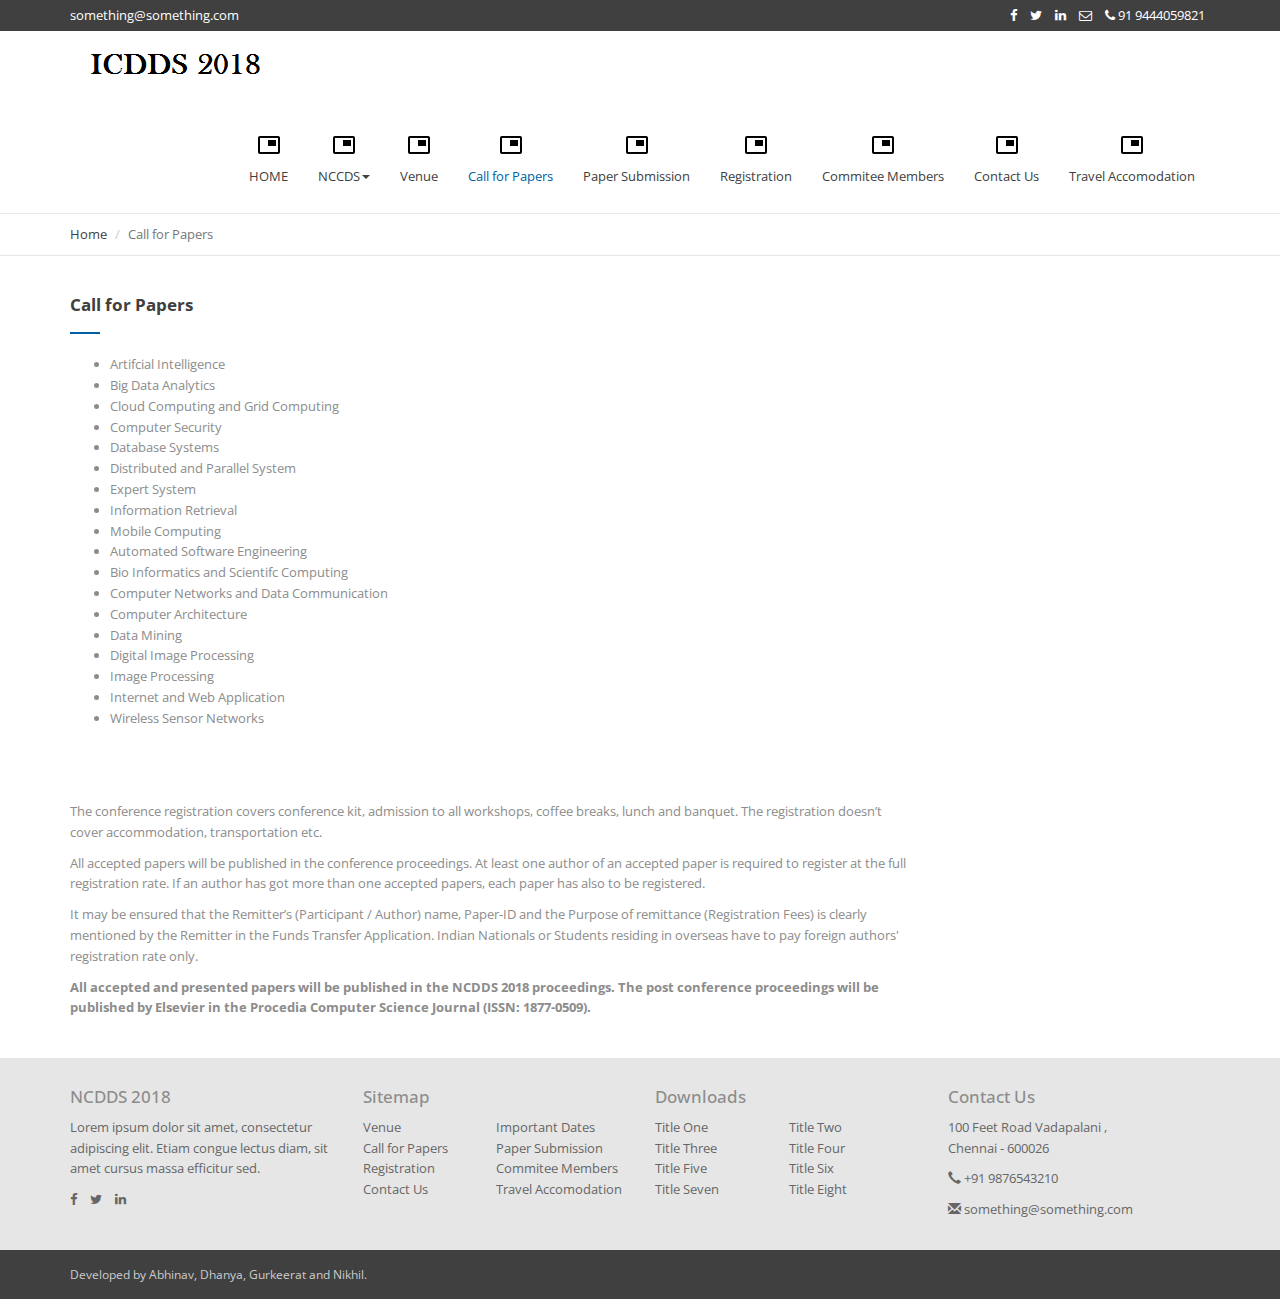
==== cfp.html @ 55e771af "Basic Website" ====
<!DOCTYPE html>
<html lang="en">
<head>
    <meta charset="utf-8">
    <meta http-equiv="X-UA-Compatible" content="IE=edge">
    <meta name="viewport" content="width=device-width, initial-scale=1">
    <title>NCCDS Conference 2018</title>
    <link href="https://fonts.googleapis.com/css?family=Open+Sans:400,600&amp;subset=latin-ext" rel="stylesheet">
    <link href="css/bootstrap.min.css" rel="stylesheet">
    <link href="css/font-awesome.min.css" rel="stylesheet">
    <link href="style.css" rel="stylesheet">

    <!--[if lt IE 9]>
        <script src="https://oss.maxcdn.com/html5shiv/3.7.3/html5shiv.min.js"></script>
        <script src="https://oss.maxcdn.com/respond/1.4.2/respond.min.js"></script>
    <![endif]-->
</head>
<body>
    <header class="site-header">
        <div class="top">
            <div class="container">
                <div class="row">
                    <div class="col-sm-6">
                        <p>something@something.com</p>
                    </div>
                    <div class="col-sm-6">
                        <ul class="list-inline pull-right">
                            <li><a href="#"><i class="fa fa-facebook"></i></a></li>
                            <li><a href="#"><i class="fa fa-twitter"></i></a></li>
                            <li><a href="#"><i class="fa fa-linkedin"></i></a></li>
                            <li><a href="#"><i class="fa fa-envelope-o"></i></a></li>
                            <li><a href="tel:91 9444059821"><i class="fa fa-phone"></i> 91 9444059821</a></li>
                        </ul>
                    </div>
                </div>
            </div>
        </div>
        <nav class="navbar navbar-default">
			<div class="container">
				<button type="button" class="navbar-toggle collapsed" data-toggle="collapse" data-target="#bs-navbar-collapse">
					<span class="sr-only">Toggle Navigation</span>
					<i class="fa fa-bars"></i>
				</button>
				<a href="index.html" class="navbar-brand">
					<img src="img/logo.png" alt="Post">
				</a>
                <div style="text-align: center;" class="collapse navbar-collapse" id="bs-navbar-collapse">
                    <ul class="nav navbar-nav main-navbar-nav">
                        <li><a href="index.html" title=""><img src="img/nav.png"><br><br>HOME</a></li>
                        <li class="dropdown">
                            <a href="#" title="" class="dropdown-toggle" data-toggle="dropdown" role="button" aria-haspopup="true" aria-expanded="false">
                                <img src="img/nav.png"><br><br>NCCDS<span class="caret"></span></a>
                            <ul class="dropdown-menu">
                                <li><a href="inviteds.html" title="">Invited Speakers</a></li>
                                <li><a href="tracks.html" title="">Tracks</a></li>
                            </ul>
                        </li>
                        <li><a href="venue.html" title=""><img src="img/nav.png"><br><br>Venue</a></li>
                        <li class="active"><a href="cfp.html" title=""><img src="img/nav.png"><br><br>Call for Papers</a></li>
                        <li><a href="papersubmission.html" title=""><img src="img/nav.png"><br><br>Paper Submission</a></li>
                        <li><a href="regis.html" title=""><img src="img/nav.png"><br><br>Registration</a></li>
                        <li><a href="com_mem.html" title=""><img src="img/nav.png"><br><br>Commitee Members</a></li>
                        <li><a href="contactus.html" title=""><img src="img/nav.png"><br><br>Contact Us</a></li>
                        <li><a href="hoteltravel.html" title=""><img src="img/nav.png"><br><br>Travel Accomodation</a></li>
                    </ul>
                </div><!-- /.navbar-collapse -->
				<!-- END MAIN NAVIGATION -->
			</div>
		</nav>
    </header>
    <div class="bread_area">
        <div class="container">
            <div class="row">
                <div class="col-sm-12">
                    <ol class="breadcrumb">
                        <li><a href="index.html">Home</a></li>
                        <li class="active">Call for Papers</li>
                    </ol>
                </div>
            </div>
        </div>
    </div>
    <main class="site-main page-main">
        <div class="container">
            <div class="row">
                <section class="page col-sm-9">
                    <h2 class="page-title">Call for Papers</h2>
                    <div class="entry">
                        <ul>
                            <li>Artifcial Intelligence
                            <li>Big Data Analytics</li>
                            <li>Cloud Computing and Grid Computing</li>
                            <li>Computer Security</li>
                            <li>Database Systems</li>
                            <li>Distributed and Parallel System</li>
                            <li>Expert System</li>
                            <li>Information Retrieval</li>
                            <li>Mobile Computing</li>
                            <li>Automated Software Engineering</li>
                            <li>Bio Informatics and Scientifc Computing</li>
                            <li>Computer Networks and Data Communication</li>
                            <li>Computer Architecture</li>
                            <li>Data Mining</li>
                            <li>Digital Image Processing</li>
                            <li>Image Processing</li>
                            <li>Internet and Web Application</li>
                            <li>Wireless Sensor Networks</li>
                        </ul>
                        <br><br><br>
                        <p>The conference registration covers conference kit, admission to all workshops, coffee breaks, lunch and banquet. The registration doesn’t cover accommodation, transportation etc.</p>

                        <p>All accepted papers will be published in the conference proceedings. At least one author of an accepted paper is required to register at the full registration rate. If an author has got more than one accepted papers, each paper has also to be registered.</p>

                        <p>It may be ensured that the Remitter’s (Participant / Author) name, Paper-ID and the Purpose of remittance (Registration Fees) is clearly mentioned by the Remitter in the Funds Transfer Application. Indian Nationals or Students residing in overseas have to pay foreign authors' registration rate only.</p>

                        <p style='font-weight: bold;'>All accepted and presented papers will be published in the NCDDS 2018 proceedings. The post conference proceedings will be published by Elsevier in the Procedia Computer Science Journal (ISSN: 1877-0509).</p>
                    </div>
                </section>
            </div>
        </div>
    </main>
    <footer class="site-footer">
 <div class="container">
            <div class="row">
                <div class="col-md-3 col-sm-6 col-xs-12 fbox">
                    <h4>NCDDS 2018</h4>
                    <p class="text">Lorem ipsum dolor sit amet, consectetur adipiscing elit. Etiam congue lectus diam, sit amet cursus massa efficitur sed. </p>
                    <ul class="list-inline">
                        <li><a href="#"><i class="fa fa-facebook"></i></a></li>
                        <li><a href="#"><i class="fa fa-twitter"></i></a></li>
                        <li><a href="#"><i class="fa fa-linkedin"></i></a></li>
                    </ul>
                </div>
                <div class="col-md-3 col-sm-6 col-xs-12 fbox">
                    <h4>Sitemap</h4>
                    <ul class="big">
                        <li><a href="venue.html" title="">Venue</a></li>
                        <li><a href="#" title="">Important Dates</a></li>
                        <li><a href="cfp.html" title="">Call for Papers</a></li>
                        <li><a href="papersubmission.html" title="">Paper Submission</a></li>
                        <li><a href="regis.html" title="">Registration</a></li>
                        <li><a href="com_mem.html" title="">Commitee Members</a></li>
                        <li><a href="contactus.html" title="">Contact Us</a></li>
                        <li><a href="hoteltravel.html" title="">Travel Accomodation</a></li>
                    </ul>
                </div>
                <div class="col-md-3 col-sm-6 col-xs-12 fbox">
                    <h4>Downloads</h4>
                    <ul class="big">
                        <li><a href="#" title="">Title One</a></li>
                        <li><a href="#" title="">Title Two</a></li>
                        <li><a href="#" title="">Title Three</a></li>
                        <li><a href="#" title="">Title Four</a></li>
                        <li><a href="#" title="">Title Five</a></li>
                        <li><a href="#" title="">Title Six</a></li>
                        <li><a href="#" title="">Title Seven</a></li>
                        <li><a href="#" title="">Title Eight</a></li>
                    </ul>
                </div>
                <div class="col-md-3 col-sm-6 col-xs-12 fbox">
                    <h4>Contact Us</h4>
                    <p class="text">100 Feet Road Vadapalani , <br> Chennai - 600026</p>
                    <p><a href="tel:+902222222222"><span class="glyphicon glyphicon-earphone" aria-hidden="true"></span> +91 9876543210</a></p>
                    <p><a href="mailto:iletisim@agrisosgb.com"><span class="glyphicon glyphicon-envelope" aria-hidden="true"></span> something@something.com</a></p>
                </div>
            </div>
        </div>
        <div id="copyright">
            <div class="container">
                <div class="row">
                    <div class="col-md-4">
                        <p class="pull-left">Developed by Abhinav, Dhanya, Gurkeerat and Nikhil.</p>
                    </div>
                </div>
            </div>
        </div>
    </footer>
    <script src="https://ajax.googleapis.com/ajax/libs/jquery/1.12.4/jquery.min.js"></script>
    <script src="js/bootstrap.min.js"></script>
</body>
</html>
---- style.css ----
/* Base */
* {outline:none;}
html, body {height: 100%;}
body {font-family: 'Open Sans', sans-serif;font-size: 13px;line-height: 1.6;color: #8c8c8c;background-color: white;}
h1, h2, h3, h4, h5, h6 {font-family: 'Open Sans', sans-serif;}
a {color: #404040;}
a:hover {color: #404040;transition-property: all;transition-duration: 0.3s;transition-timing-function: linear;}
a.none:hover {text-decoration: none;}

/* Header */
.top {background-color: #404040;padding: 5px 0;color: #fff;}
.top p {margin: 0;}
.top ul {margin: 0;padding: 0;}
.top li i {color: #fff;}
.top li a {color: #fff;}
.top li a:hover {text-decoration: none;}
.top li a:hover,.top li a:hover i {color: #005FA6;transition-property: all;transition-duration: 0.3s;transition-timing-function: linear;}

/* Navigation */
.navbar {-moz-border-radius: 0;-webkit-border-radius: 0;border-radius: 0;margin-bottom: 0;}
.navbar .container {position: relative;}
.navbar-default {-moz-transition: all 0.3s ease-out;-o-transition: all 0.3s ease-out;-webkit-transition: all 0.3s ease-out;transition: all 0.3s ease-out;width: 100%;border: none;border-bottom: 1px solid #e7e7e7;background-color: #fff;}
.navbar-default .navbar-nav > li > a {color: #404040;font-weight: normal;font-size: 13px;}
.navbar-default .navbar-nav > li > a:hover {background-color: transparent;color: #005FA6;}
.navbar-default .navbar-nav > .open > a,.navbar-default .navbar-nav > .open > a:hover,.navbar-default .navbar-nav > .open > a:focus {background-color: transparent;color: #005FA6;}
.navbar-default .navbar-nav .active > a,.navbar-default .navbar-nav .active > a:hover,.navbar-default .navbar-nav .active > a:focus {color: #005FA6;background-color: transparent;}
.navbar-default .navbar-toggle {margin: 10px 0 0 15px;}
.navbar-default .navbar-toggle,.navbar-default .navbar-toggle:hover,.navbar-default .navbar-toggle:focus {border: none;background: #f3f3f3;}
.navbar-default .navbar-toggle i {font-size: 31px;}
.navbar-default .navbar-collapse {float: right;border-top: none;padding-left: 0;padding-right: 0;}
.navbar-brand>img {padding: 5px;}

@media screen and (max-width: 768px) {.navbar-default .navbar-collapse {padding-left: inherit;padding-right: inherit;}}
@media screen and (max-width: 992px) {.navbar-default .navbar-collapse {width: 100%;margin-left: 0;margin-right: 0;max-height: none;}}
@media (min-width:768px) {.navbar>.container .navbar-brand,.navbar>.container-fluid .navbar-brand {margin-left: 0;}}

.main-navbar-nav {-moz-transition: all 0.3s linear;-o-transition: all 0.3s linear;-webkit-transition: all 0.3s linear;transition: all 0.3s linear;}
.main-navbar-nav > li > a {padding-top: 30px;padding-bottom: 30px;line-height: 1;}
.main-navbar-nav li > .dropdown-menu {-moz-transition: all 0.3s ease-out;-o-transition: all 0.3s ease-out;-webkit-transition: all 0.3s ease-out;transition: all 0.3s ease-out;min-width: 225px;border: none;border-top: 2px solid #005FA6;}
.main-navbar-nav li > .dropdown-menu > li > a {padding: 10px;position: relative;color: #404040;line-height: 1.12857143;font-size: 12px;}
.main-navbar-nav li > .dropdown-menu > li > a:hover,.main-navbar-nav li > .dropdown-menu > li > a:focus {color: #005FA6;background-color: transparent;}
.main-navbar-nav li > .dropdown-menu > li > a i {position: absolute;right: 20px;top: 50%;margin-top: -8px;font-size: 16px;}

@media screen and (min-width: 993px) {.main-navbar-nav .dropdown:hover > .dropdown-menu {display: block;}.main-navbar-nav .dropdown:hover > .dropdown-menu .dropdown:hover .dropdown-menu {left: 225px;top: 0;margin-top: -2px;}}
@media screen and (max-width: 992px) {.main-navbar-nav > li {border-bottom: 1px solid #f3f3f3;}.main-navbar-nav > li:last-child {border-bottom: none;}.main-navbar-nav > li > a {padding-top: 12px;padding-bottom: 12px;}}

.navbar-brand {height: auto;padding: 0;}

@media screen and (max-width: 992px) {.navbar-toggle {display: block;}.navbar-collapse.collapse {display: none !important;}.main-navbar-nav.navbar-nav,.main-navbar-nav.navbar-nav > li {float: none !important;}.navbar-collapse.collapse.in {display: block !important;overflow-y: auto !important;}}

/* Hero */
.hero_area {background-image: url(img/hero4.jpg);background-position: center center;background-repeat: no-repeat;background-size: cover;height: 475px;padding: 0;}
.hero_content {padding: 120px 0;}
.hero_content h1 {text-shadow: 1px 1px 2px rgba(0,0,0,0.75);color: #005FA6;font-weight: 700;font-size: 42px;}
.hero_content h2 {text-shadow: 1px 1px 2px rgba(0,0,0,0.25);color: #000;font-weight: 700;font-size: 32px;margin-top: 0;width: 45%;line-height: 38px;}

/* Boxes */
.boxes_area {padding-top: 40px;padding-bottom: 10px;padding-left: 0;padding-right: 0;background-color: #f8f8f8;}
.box {position: relative;}
.box h3 {position: relative;margin-bottom: 20px;padding-bottom: 20px;}

@media (min-width:769px) {
    .boxes_area div[class*="col-"]:after {content: " ";display: block;position: absolute;top: 0;right: 0;width: 1px;height: 100%;background-color: #ebebeb;}
    .boxes_area div[class*="col-"]:last-child:after {display: none;}    
}

/* Home */
.home_content h2:after,.box h3:after {content: '';position: absolute;width: 30px;background-color: #005FA6;height: 2px;left: 0;bottom: 0;}
.box i {position: absolute;right: 0;top: 0;margin: 0;color: #005FA6;font-size: 45px;}
.boxes_area h3 {font-size: 16px;font-weight: 500;margin-top: 0;margin-bottom: 18px;}
.services {padding-top: 50px;padding-bottom: 50px;}
h2.section-title {text-align: center;color: #404040;}
.services p.desc {text-align: center;font-size: 13px;margin-bottom: 20px;}
.services .media {margin-top: 30px;}
.services .media i {font-size: 45px;color: #005FA6;}
.services .media h4 {font-size: 15px;font-weight: 600;color: #404040;}
.services .media p {text-align: left;}

/* News */
.home-area {padding-bottom: 50px;}
.home_content h2 {position: relative;font-size: 17px;font-weight: 600;padding-bottom: 20px;color: #404040;margin-bottom: 30px;}
.home_list ul {margin: 0;padding: 0;float: left;width: 100%;}
.home_list ul li {list-style: none;}
.home_list .thumbnail {border: none;padding: 0;}
.thumbnail .caption {padding: 9px;color: #404040;padding-left: 0;padding-right: 0;}
.home_list h3 {font-size: 16px;font-weight: 600;margin-top: 10px;margin-bottom: 10px;color: #404040;}
.home_list p {color:#8c8c8c}
.home_list a.btn {font-size: 13px;padding: 0;color: #005FA6;}
.home_bottom .row {margin-left: -5px;margin-right: -5px;}
.home_bottom div[class*="col-"] {padding-right: 5px;padding-left: 5px;position: relative;}

/* References */
.carousel-control{ width:  4%; }
.carousel-control.left,.carousel-control.right {margin-left:0;background-image:none;}

@media (max-width: 767px) {.carousel-inner .active.left {left: -100%;}.carousel-inner .next {left: 100%;}.carousel-inner .prev {left: -100%;}.active > div {display:none;}.active > div:first-child {display:block;}}
@media (min-width: 767px) and (max-width: 992px ) {.carousel-inner .active.left {left: -50%;}.carousel-inner .next {left:  50%;}.carousel-inner .prev {left: -50%;}.active > div {display:none;}.active > div:first-child {display:block;}.active > div:first-child + div {display:block;}}
@media (min-width: 992px ) {.carousel-inner .active.left {left: -25%;}.carousel-inner .next {left: 25%;}.carousel-inner .prev {left: -25%;}}

/* Footer */
footer.site-footer {background: #e6e6e6;padding: 20px 0 0;float: left;width: 100%;}
footer.site-footer h4 {font-size: 17px;font-weight: 500;}
footer.site-footer ul {padding-left: 0;margin-bottom: 20px;list-style: none;}
footer.site-footer ul a {color: #666;font-size: 13px;}
footer.site-footer p {font-size: 13px;}
footer.site-footer p a {color: #666;}
p.text {color: #666;}
#copyright {background: #404040;color: #ccc;padding: 15px 0;font-size: 12px;margin-top: 20px;}
#copyright p, #copyright ul {margin: 0;float: left;font-size: 12px;}
#copyright a {color: #fff;font-size: 12px;}
.site-footer li a:hover {color:#005FA6;}
ul.big li {float: left;width: 49%;}
ul.big li:nth-child(2n) {margin-left: 2%;}

@media (max-width:462px) {.fbox:last-child {margin-top: 20px;float: left;width: 100%;}}

/* Maillist */
.login-form-1 {max-width: 300px;border-radius: 5px;display: inline-block;}
.main-login-form {position: relative;}
.login-form-1 .form-control {border: 0;box-shadow: 0 0 0;border-radius: 0;background: transparent;color: #555555;padding: 7px 0;font-weight: bold;height:auto;}
.login-form-1 .form-control::-webkit-input-placeholder {color: #999999;}
.login-form-1 .form-control:-moz-placeholder,.login-form-1 .form-control::-moz-placeholder,.login-form-1 .form-control:-ms-input-placeholder {color: #999999;}
.login-form-1 .form-group {margin-bottom: 0;border-bottom: 2px solid #fff;padding-right: 20px;position: relative;}
.login-form-1 .form-group:last-child {border-bottom: 0;}
.login-group {background: #efefef;color: #999999;border-radius: 8px;padding: 10px 20px;}
.login-group-checkbox {padding: 5px 0;}
.login-form-1 .login-button {position: absolute;right: -25px;top: 50%;background: #ffffff;color: #999999;padding: 11px 0;width: 50px;height: 50px;margin-top: -25px;border: 5px solid #efefef;border-radius: 50%;transition: all ease-in-out 500ms;}
.login-form-1 .login-button:hover {color: #555555;transform: rotate(450deg);}
.login-form-1 .login-button.clicked {color: #555555;}
.login-form-1 .login-button.clicked:hover {transform: none;}
.login-form-1 .login-button.clicked.success {color: #2ecc71;}
.login-form-1 .login-button.clicked.error {color: #e74c3c;}

/* Breadcrumb */
.bread_area {border-bottom: 1px solid #e7e7e7;padding: 10px 0;margin-bottom: 40px;}
.breadcrumb {margin: 0;background: #fff;padding: 0;}

/* Page */
.page-main {float: left;width: 100%;background-color: #fff;margin-bottom: 30px;}

/* Category */
.category-main {float: left;width: 100%;background-color: #fff;margin-bottom: 30px;}
.category-content h3 {font-size: 19px;margin-bottom: 20px;}
.category-main .media {margin-top: 30px;}
.category-main .media:first-child{margin-top: 0;}
.category-main ul li {list-style: none;position: relative;}
.category-main .media-left {padding-right: 20px;}
.category-main .meta {position: absolute;bottom: 0;border-bottom: 2px solid #e7e7e7;width: 71%;min-height: 30px;line-height: 24px;padding-bottom: 3px;}
.category-main .category-meta {width: 67%;}
.category-main .meta .arc-comment {float: left; margin-right: 5px; border-right: 2px solid #e7e7e7;padding-right: 7px;}
.category-main .meta .arc-comment a, .archive ul.arc-share li a {color: #333;font-size: 15px;}
.category-main .meta .arc-comment a:hover, .archive ul.arc-share li a:hover {text-decoration: none;color: #ff1515;}
.category-main .meta .arc-date {float: right;font-size: 15px;color: #333;}
.category-main ul.arc-share {float: left;margin: 0;padding: 0;margin-right: 5px;}
.category-main ul.arc-share li {float: left;list-style: none;margin-left: 10px;}
.category-main .archive-cat a {color: #ff1515;}
.category-main .archive-cat a:hover {color: #333; text-decoration: none;}


/* Sidebar */
.widget h4,h2.page-title, h2.category-title {position: relative;margin-top: 0;padding-bottom: 20px;margin-bottom: 20px;font-size: 17px;font-weight: 700;color: #404040;width: 100%;}
.widget h4 {font-size: 15px;margin-left: 15px;}
.widget h4:after,h2.page-title:after, h2.category-title:after {content: '';position: absolute;width: 30px;background-color: #005FA6;height: 2px;left: 0;bottom: 0;}
.widget {margin-bottom: 30px;}
.sidebar ul {padding-left: 15px;padding-right: 15px;margin: 0;}
.sidebar ul li {list-style: none;}
.sidebar ul li a {padding: 3px 15px;display: block;margin-left: -15px;margin-right: -15px;color: #404040;}
.sidebar li.current a {background-color: #005FA6;margin-left: -15px;margin-right: -15px;color: #FFFFFF;}
.sidebar ul li a:hover {background-color: #005FA6;color: #FFFFFF;text-decoration: none;transition-property: all;transition-duration: 0.2s;transition-timing-function: linear;}

/* Responsive */
@media screen and (max-width:462px) {
    .top {text-align: center;}.top ul.list-inline{float: none !important;text-align: center;}
    .hero_content {padding: 80px 0;}
    .hero_content h1 {font-size: 32px;}
    .hero_content h2 {width: 90%;font-size: 21px;}
    /*.boxes_area .row {margin-left: -20px;margin-right: -20px;}*/
    .boxes_area .box p {margin-bottom: 30px;}
    .services .media .media-left {padding-right: 15px;}
    
    .category-content .media-body {float: left;position: relative;width: 100%;}
    .category-content .media-body h3 {margin-top: 20px;}
    .category-main .meta {position: relative;width: 100%;}
    .category-main .meta .pull-left {margin-left: 40px;}
    .category-main .meta .pull-right {display: none;}
    
    .sidebar {margin-top: 40px;}
}
@media (min-width:463px) and (max-width:768px) {
    .fbox {float: left;}
    .fbox:nth-child(3) {float: right !important;}
}
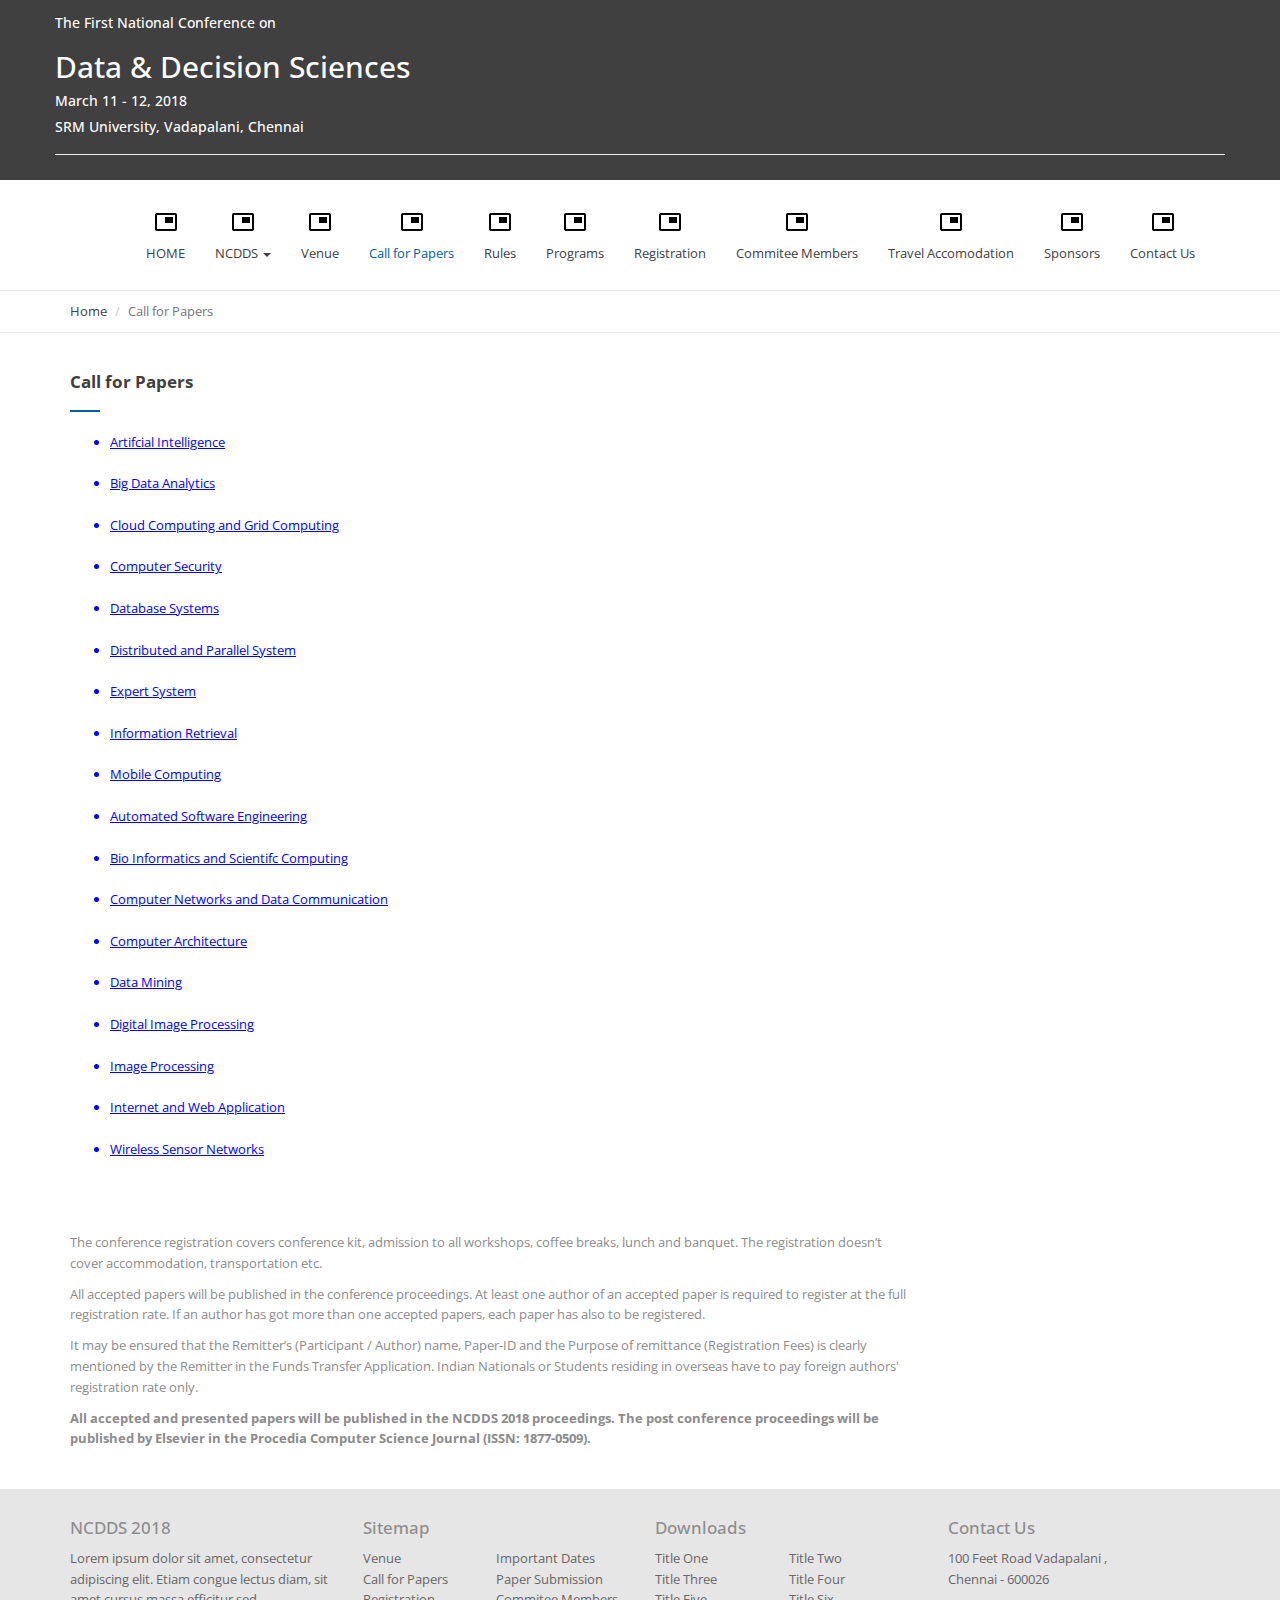
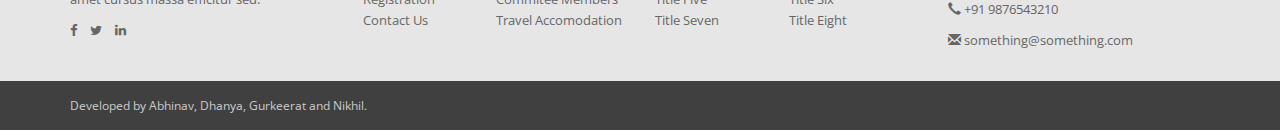
==== commit 9b5a5787: "Completed Website Template" ====
--- a/cfp.html
+++ b/cfp.html
@@ -4,7 +4,7 @@
     <meta charset="utf-8">
     <meta http-equiv="X-UA-Compatible" content="IE=edge">
     <meta name="viewport" content="width=device-width, initial-scale=1">
-    <title>NCCDS Conference 2018</title>
+    <title>NCDDS Conference 2018</title>
     <link href="https://fonts.googleapis.com/css?family=Open+Sans:400,600&amp;subset=latin-ext" rel="stylesheet">
     <link href="css/bootstrap.min.css" rel="stylesheet">
     <link href="css/font-awesome.min.css" rel="stylesheet">
@@ -20,7 +20,14 @@
         <div class="top">
             <div class="container">
                 <div class="row">
-                    <div class="col-sm-6">
+                    <div>
+                        <h5>The First National Conference on</h5>
+                        <h2>Data & Decision Sciences</h2>
+                        <h5>March 11 - 12, 2018</h5>
+                        <h5>SRM University, Vadapalani, Chennai</h5>
+                        <hr>
+                    </div>
+                    <!--div class="col-sm-6">
                         <p>something@something.com</p>
                     </div>
                     <div class="col-sm-6">
@@ -29,9 +36,9 @@
                             <li><a href="#"><i class="fa fa-twitter"></i></a></li>
                             <li><a href="#"><i class="fa fa-linkedin"></i></a></li>
                             <li><a href="#"><i class="fa fa-envelope-o"></i></a></li>
-                            <li><a href="tel:91 9444059821"><i class="fa fa-phone"></i> 91 9444059821</a></li>
+                            <li><a href="tel:+91 9444059821"><i class="fa fa-phone"></i> +91 9444059821</a></li>
                         </ul>
-                    </div>
+                    </div-->
                 </div>
             </div>
         </div>
@@ -41,27 +48,26 @@
 					<span class="sr-only">Toggle Navigation</span>
 					<i class="fa fa-bars"></i>
 				</button>
-				<a href="index.html" class="navbar-brand">
-					<img src="img/logo.png" alt="Post">
-				</a>
                 <div style="text-align: center;" class="collapse navbar-collapse" id="bs-navbar-collapse">
                     <ul class="nav navbar-nav main-navbar-nav">
                         <li><a href="index.html" title=""><img src="img/nav.png"><br><br>HOME</a></li>
                         <li class="dropdown">
                             <a href="#" title="" class="dropdown-toggle" data-toggle="dropdown" role="button" aria-haspopup="true" aria-expanded="false">
-                                <img src="img/nav.png"><br><br>NCCDS<span class="caret"></span></a>
+                                <img src="img/nav.png"><br><br>NCDDS <span class="caret"></span></a>
                             <ul class="dropdown-menu">
                                 <li><a href="inviteds.html" title="">Invited Speakers</a></li>
-                                <li><a href="tracks.html" title="">Tracks</a></li>
+                                <li><a href="tracks.html" title="">Important Dates</a></li>
                             </ul>
                         </li>
                         <li><a href="venue.html" title=""><img src="img/nav.png"><br><br>Venue</a></li>
                         <li class="active"><a href="cfp.html" title=""><img src="img/nav.png"><br><br>Call for Papers</a></li>
-                        <li><a href="papersubmission.html" title=""><img src="img/nav.png"><br><br>Paper Submission</a></li>
+                        <li><a href="papersubmission.html" title=""><img src="img/nav.png"><br><br>Rules</a></li>
+                        <li><a href="programs_workshops.html" title=""><img src="img/nav.png"><br><br>Programs</a></li>
                         <li><a href="regis.html" title=""><img src="img/nav.png"><br><br>Registration</a></li>
                         <li><a href="com_mem.html" title=""><img src="img/nav.png"><br><br>Commitee Members</a></li>
+                        <li><a href="hoteltravel.html" title=""><img src="img/nav.png"><br><br>Travel Accomodation</a></li>
+                        <li><a href="sponsors.html" title=""><img src="img/nav.png"><br><br>Sponsors</a></li>
                         <li><a href="contactus.html" title=""><img src="img/nav.png"><br><br>Contact Us</a></li>
-                        <li><a href="hoteltravel.html" title=""><img src="img/nav.png"><br><br>Travel Accomodation</a></li>
                     </ul>
                 </div><!-- /.navbar-collapse -->
 				<!-- END MAIN NAVIGATION -->
@@ -87,24 +93,131 @@
                     <h2 class="page-title">Call for Papers</h2>
                     <div class="entry">
                         <ul>
-                            <li>Artifcial Intelligence
-                            <li>Big Data Analytics</li>
-                            <li>Cloud Computing and Grid Computing</li>
-                            <li>Computer Security</li>
-                            <li>Database Systems</li>
-                            <li>Distributed and Parallel System</li>
-                            <li>Expert System</li>
-                            <li>Information Retrieval</li>
-                            <li>Mobile Computing</li>
-                            <li>Automated Software Engineering</li>
-                            <li>Bio Informatics and Scientifc Computing</li>
-                            <li>Computer Networks and Data Communication</li>
-                            <li>Computer Architecture</li>
-                            <li>Data Mining</li>
-                            <li>Digital Image Processing</li>
-                            <li>Image Processing</li>
-                            <li>Internet and Web Application</li>
-                            <li>Wireless Sensor Networks</li>
+                            <li style="color: blue; cursor: pointer; cursor: hand; text-decoration: underline;" data-toggle="collapse" data-target="#ai">Artifcial Intelligence</li>
+                            <div id="ai" class="collapse">
+								Lorem ipsum dolor sit amet, consectetur adipisicing elit,
+								sed do eiusmod tempor incididunt ut labore et dolore magna aliqua. Ut enim ad minim veniam,
+								quis nostrud exercitation ullamco laboris nisi ut aliquip ex ea commodo consequat.
+							</div>
+							<br>
+                            <li style="color: blue; cursor: pointer; cursor: hand; text-decoration: underline;" data-toggle="collapse" data-target="#bd">Big Data Analytics</li>
+                            <div id="bd" class="collapse">
+								Lorem ipsum dolor sit amet, consectetur adipisicing elit,
+								sed do eiusmod tempor incididunt ut labore et dolore magna aliqua. Ut enim ad minim veniam,
+								quis nostrud exercitation ullamco laboris nisi ut aliquip ex ea commodo consequat.
+							</div>
+                            <br>
+                            <li style="color: blue; cursor: pointer; cursor: hand; text-decoration: underline;" data-toggle="collapse" data-target="#ccgc">Cloud Computing and Grid Computing</li>
+                            <div id="ccgc" class="collapse">
+								Lorem ipsum dolor sit amet, consectetur adipisicing elit,
+								sed do eiusmod tempor incididunt ut labore et dolore magna aliqua. Ut enim ad minim veniam,
+								quis nostrud exercitation ullamco laboris nisi ut aliquip ex ea commodo consequat.
+							</div>
+                            <br>
+                            <li style="color: blue; cursor: pointer; cursor: hand; text-decoration: underline;" data-toggle="collapse" data-target="#cs">Computer Security</li>
+                            <div id="cs" class="collapse">
+								Lorem ipsum dolor sit amet, consectetur adipisicing elit,
+								sed do eiusmod tempor incididunt ut labore et dolore magna aliqua. Ut enim ad minim veniam,
+								quis nostrud exercitation ullamco laboris nisi ut aliquip ex ea commodo consequat.
+							</div>
+                            <br>
+                            <li style="color: blue; cursor: pointer; cursor: hand; text-decoration: underline;" data-toggle="collapse" data-target="#ds">Database Systems</li>
+                            <div id="ds" class="collapse">
+								Lorem ipsum dolor sit amet, consectetur adipisicing elit,
+								sed do eiusmod tempor incididunt ut labore et dolore magna aliqua. Ut enim ad minim veniam,
+								quis nostrud exercitation ullamco laboris nisi ut aliquip ex ea commodo consequat.
+							</div>
+                            <br>
+                            <li style="color: blue; cursor: pointer; cursor: hand; text-decoration: underline;" data-toggle="collapse" data-target="#dps">Distributed and Parallel System</li>
+                            <div id="dps" class="collapse">
+								Lorem ipsum dolor sit amet, consectetur adipisicing elit,
+								sed do eiusmod tempor incididunt ut labore et dolore magna aliqua. Ut enim ad minim veniam,
+								quis nostrud exercitation ullamco laboris nisi ut aliquip ex ea commodo consequat.
+							</div>
+                            <br>
+                            <li style="color: blue; cursor: pointer; cursor: hand; text-decoration: underline;" data-toggle="collapse" data-target="#es">Expert System</li>
+                            <div id="es" class="collapse">
+								Lorem ipsum dolor sit amet, consectetur adipisicing elit,
+								sed do eiusmod tempor incididunt ut labore et dolore magna aliqua. Ut enim ad minim veniam,
+								quis nostrud exercitation ullamco laboris nisi ut aliquip ex ea commodo consequat.
+							</div>
+                            <br>
+                            <li style="color: blue; cursor: pointer; cursor: hand; text-decoration: underline;" data-toggle="collapse" data-target="#ir">Information Retrieval</li>
+                            <div id="ir" class="collapse">
+								Lorem ipsum dolor sit amet, consectetur adipisicing elit,
+								sed do eiusmod tempor incididunt ut labore et dolore magna aliqua. Ut enim ad minim veniam,
+								quis nostrud exercitation ullamco laboris nisi ut aliquip ex ea commodo consequat.
+							</div>
+                            <br>
+                            <li style="color: blue; cursor: pointer; cursor: hand; text-decoration: underline;" data-toggle="collapse" data-target="#mc">Mobile Computing</li>
+                            <div id="mc" class="collapse">
+								Lorem ipsum dolor sit amet, consectetur adipisicing elit,
+								sed do eiusmod tempor incididunt ut labore et dolore magna aliqua. Ut enim ad minim veniam,
+								quis nostrud exercitation ullamco laboris nisi ut aliquip ex ea commodo consequat.
+							</div>
+                            <br>
+                            <li style="color: blue; cursor: pointer; cursor: hand; text-decoration: underline;" data-toggle="collapse" data-target="#ase">Automated Software Engineering</li>
+                            <div id="ase" class="collapse">
+								Lorem ipsum dolor sit amet, consectetur adipisicing elit,
+								sed do eiusmod tempor incididunt ut labore et dolore magna aliqua. Ut enim ad minim veniam,
+								quis nostrud exercitation ullamco laboris nisi ut aliquip ex ea commodo consequat.
+							</div>
+                            <br>
+                            <li style="color: blue; cursor: pointer; cursor: hand; text-decoration: underline;" data-toggle="collapse" data-target="#bisc">Bio Informatics and Scientifc Computing</li>
+                            <div id="bisc" class="collapse">
+								Lorem ipsum dolor sit amet, consectetur adipisicing elit,
+								sed do eiusmod tempor incididunt ut labore et dolore magna aliqua. Ut enim ad minim veniam,
+								quis nostrud exercitation ullamco laboris nisi ut aliquip ex ea commodo consequat.
+							</div>
+                            <br>
+                            <li style="color: blue; cursor: pointer; cursor: hand; text-decoration: underline;" data-toggle="collapse" data-target="#cndc">Computer Networks and Data Communication</li>
+                            <div id="cndc" class="collapse">
+								Lorem ipsum dolor sit amet, consectetur adipisicing elit,
+								sed do eiusmod tempor incididunt ut labore et dolore magna aliqua. Ut enim ad minim veniam,
+								quis nostrud exercitation ullamco laboris nisi ut aliquip ex ea commodo consequat.
+							</div>
+                            <br>
+                            <li style="color: blue; cursor: pointer; cursor: hand; text-decoration: underline;" data-toggle="collapse" data-target="#ca">Computer Architecture</li>
+                            <div id="ca" class="collapse">
+								Lorem ipsum dolor sit amet, consectetur adipisicing elit,
+								sed do eiusmod tempor incididunt ut labore et dolore magna aliqua. Ut enim ad minim veniam,
+								quis nostrud exercitation ullamco laboris nisi ut aliquip ex ea commodo consequat.
+							</div>
+                            <br>
+                            <li style="color: blue; cursor: pointer; cursor: hand; text-decoration: underline;" data-toggle="collapse" data-target="#dm">Data Mining</li>
+                            <div id="dm" class="collapse">
+								Lorem ipsum dolor sit amet, consectetur adipisicing elit,
+								sed do eiusmod tempor incididunt ut labore et dolore magna aliqua. Ut enim ad minim veniam,
+								quis nostrud exercitation ullamco laboris nisi ut aliquip ex ea commodo consequat.
+							</div>
+                            <br>
+                            <li style="color: blue; cursor: pointer; cursor: hand; text-decoration: underline;" data-toggle="collapse" data-target="#dip">Digital Image Processing</li>
+                            <div id="dip" class="collapse">
+								Lorem ipsum dolor sit amet, consectetur adipisicing elit,
+								sed do eiusmod tempor incididunt ut labore et dolore magna aliqua. Ut enim ad minim veniam,
+								quis nostrud exercitation ullamco laboris nisi ut aliquip ex ea commodo consequat.
+							</div>
+                            <br>
+                            <li style="color: blue; cursor: pointer; cursor: hand; text-decoration: underline;" data-toggle="collapse" data-target="#ip">Image Processing</li>
+                            <div id="ip" class="collapse">
+								Lorem ipsum dolor sit amet, consectetur adipisicing elit,
+								sed do eiusmod tempor incididunt ut labore et dolore magna aliqua. Ut enim ad minim veniam,
+								quis nostrud exercitation ullamco laboris nisi ut aliquip ex ea commodo consequat.
+							</div>
+                            <br>
+                            <li style="color: blue; cursor: pointer; cursor: hand; text-decoration: underline;" data-toggle="collapse" data-target="#iwa">Internet and Web Application</li>
+                            <div id="iwa" class="collapse">
+								Lorem ipsum dolor sit amet, consectetur adipisicing elit,
+								sed do eiusmod tempor incididunt ut labore et dolore magna aliqua. Ut enim ad minim veniam,
+								quis nostrud exercitation ullamco laboris nisi ut aliquip ex ea commodo consequat.
+							</div>
+                            <br>
+                            <li style="color: blue; cursor: pointer; cursor: hand; text-decoration: underline;" data-toggle="collapse" data-target="#wsn">Wireless Sensor Networks</li>
+                            <div id="wsn" class="collapse">
+								Lorem ipsum dolor sit amet, consectetur adipisicing elit,
+								sed do eiusmod tempor incididunt ut labore et dolore magna aliqua. Ut enim ad minim veniam,
+								quis nostrud exercitation ullamco laboris nisi ut aliquip ex ea commodo consequat.
+							</div>
                         </ul>
                         <br><br><br>
                         <p>The conference registration covers conference kit, admission to all workshops, coffee breaks, lunch and banquet. The registration doesn’t cover accommodation, transportation etc.</p>
--- a/style.css
+++ b/style.css
@@ -189,4 +189,7 @@
 @media (min-width:463px) and (max-width:768px) {
     .fbox {float: left;}
     .fbox:nth-child(3) {float: right !important;}
+}
+.invspeaker{
+    color: black;
 }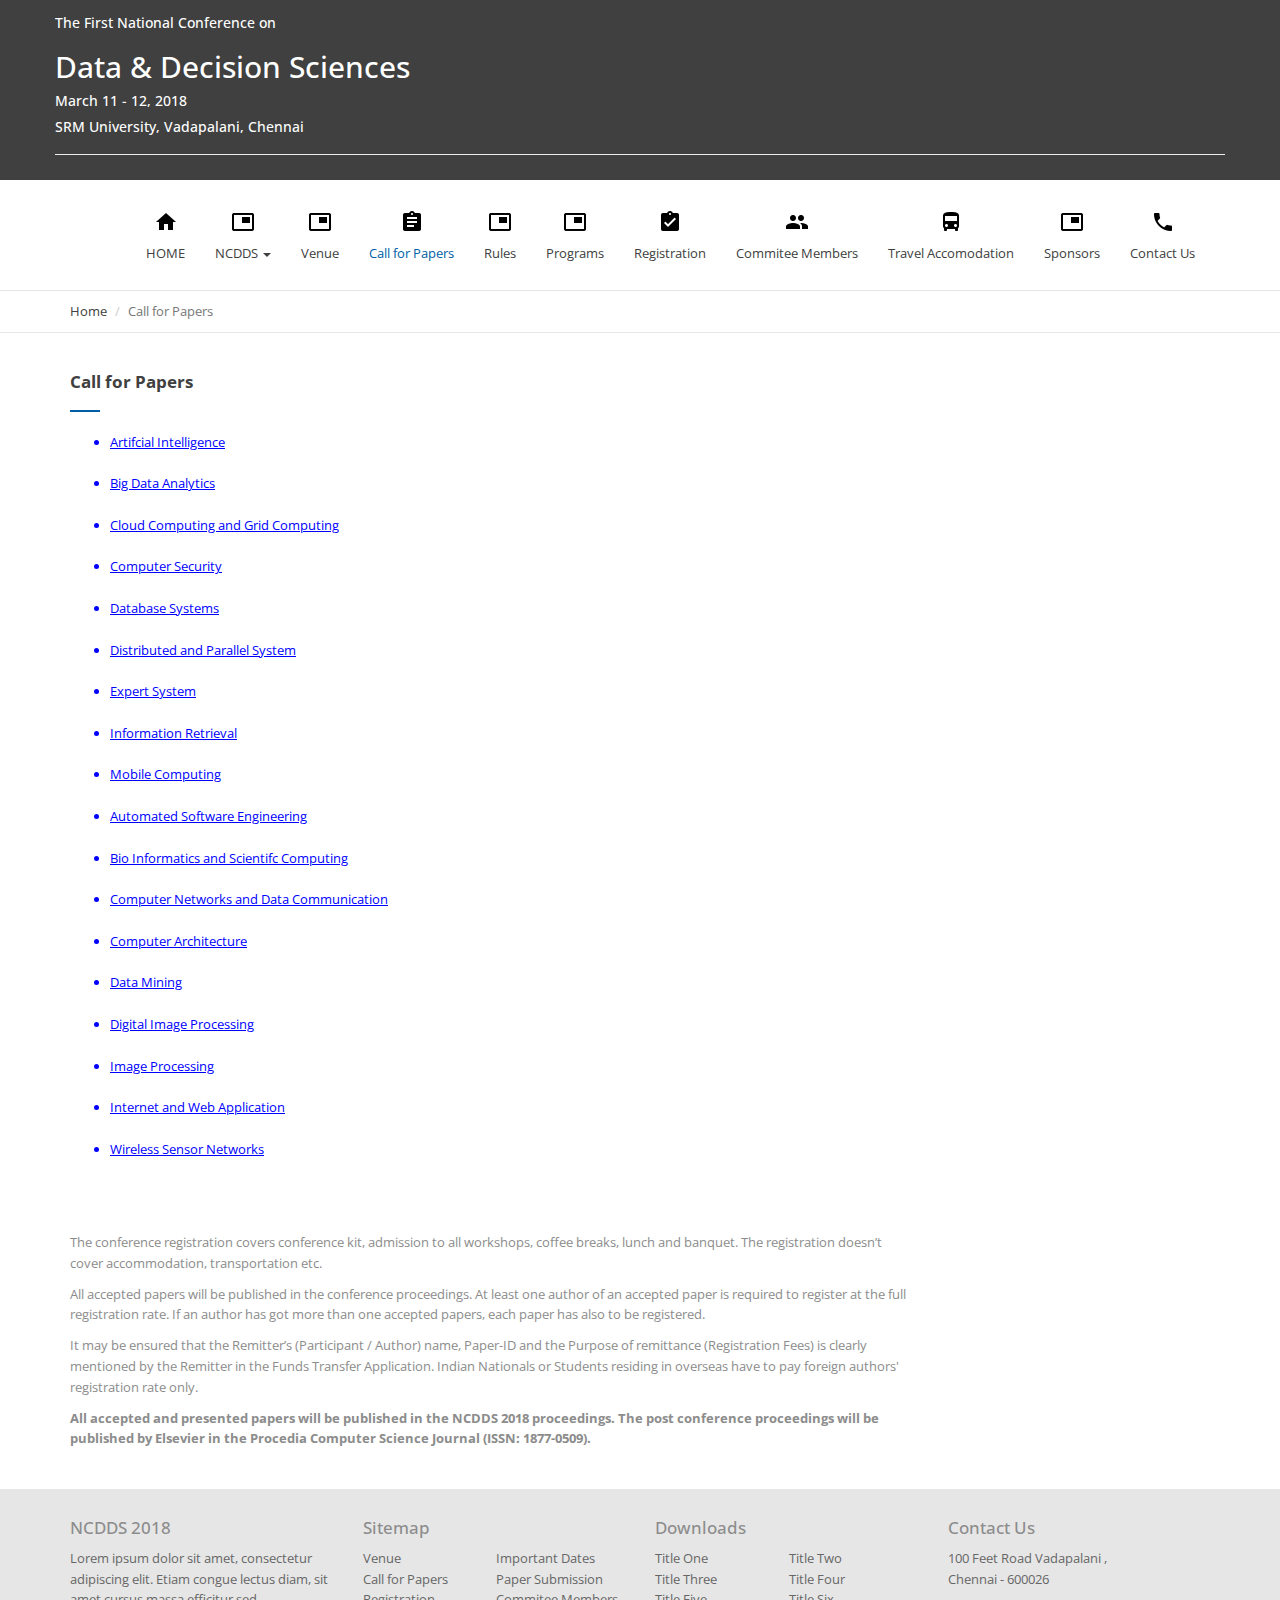
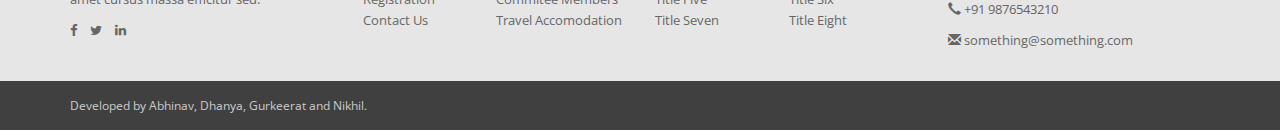
==== commit f6b54e2b: "Added navbar icons" ====
--- a/cfp.html
+++ b/cfp.html
@@ -50,24 +50,24 @@
 				</button>
                 <div style="text-align: center;" class="collapse navbar-collapse" id="bs-navbar-collapse">
                     <ul class="nav navbar-nav main-navbar-nav">
-                        <li><a href="index.html" title=""><img src="img/nav.png"><br><br>HOME</a></li>
+                        <li><a href="index.html" title=""><img src="img/home.png"><br><br>HOME</a></li>
                         <li class="dropdown">
                             <a href="#" title="" class="dropdown-toggle" data-toggle="dropdown" role="button" aria-haspopup="true" aria-expanded="false">
-                                <img src="img/nav.png"><br><br>NCDDS <span class="caret"></span></a>
+                                <img src="img/ncdds.png"><br><br>NCDDS <span class="caret"></span></a>
                             <ul class="dropdown-menu">
                                 <li><a href="inviteds.html" title="">Invited Speakers</a></li>
                                 <li><a href="tracks.html" title="">Important Dates</a></li>
                             </ul>
                         </li>
-                        <li><a href="venue.html" title=""><img src="img/nav.png"><br><br>Venue</a></li>
-                        <li class="active"><a href="cfp.html" title=""><img src="img/nav.png"><br><br>Call for Papers</a></li>
-                        <li><a href="papersubmission.html" title=""><img src="img/nav.png"><br><br>Rules</a></li>
-                        <li><a href="programs_workshops.html" title=""><img src="img/nav.png"><br><br>Programs</a></li>
-                        <li><a href="regis.html" title=""><img src="img/nav.png"><br><br>Registration</a></li>
-                        <li><a href="com_mem.html" title=""><img src="img/nav.png"><br><br>Commitee Members</a></li>
-                        <li><a href="hoteltravel.html" title=""><img src="img/nav.png"><br><br>Travel Accomodation</a></li>
-                        <li><a href="sponsors.html" title=""><img src="img/nav.png"><br><br>Sponsors</a></li>
-                        <li><a href="contactus.html" title=""><img src="img/nav.png"><br><br>Contact Us</a></li>
+                        <li><a href="venue.html" title=""><img src="img/venue.png"><br><br>Venue</a></li>
+                        <li class="active"><a href="cfp.html" title=""><img src="img/cfp.png"><br><br>Call for Papers</a></li>
+                        <li><a href="papersubmission.html" title=""><img src="img/rules.png"><br><br>Rules</a></li>
+                        <li><a href="programs_workshops.html" title=""><img src="img/programs.png"><br><br>Programs</a></li>
+                        <li><a href="regis.html" title=""><img src="img/registrations.png"><br><br>Registration</a></li>
+                        <li><a href="com_mem.html" title=""><img src="img/com_mem.png"><br><br>Commitee Members</a></li>
+                        <li><a href="hoteltravel.html" title=""><img src="img/travel.png"><br><br>Travel Accomodation</a></li>
+                        <li><a href="sponsors.html" title=""><img src="img/sponsors.png"><br><br>Sponsors</a></li>
+                        <li><a href="contactus.html" title=""><img src="img/contactus.png"><br><br>Contact Us</a></li>
                     </ul>
                 </div><!-- /.navbar-collapse -->
 				<!-- END MAIN NAVIGATION -->
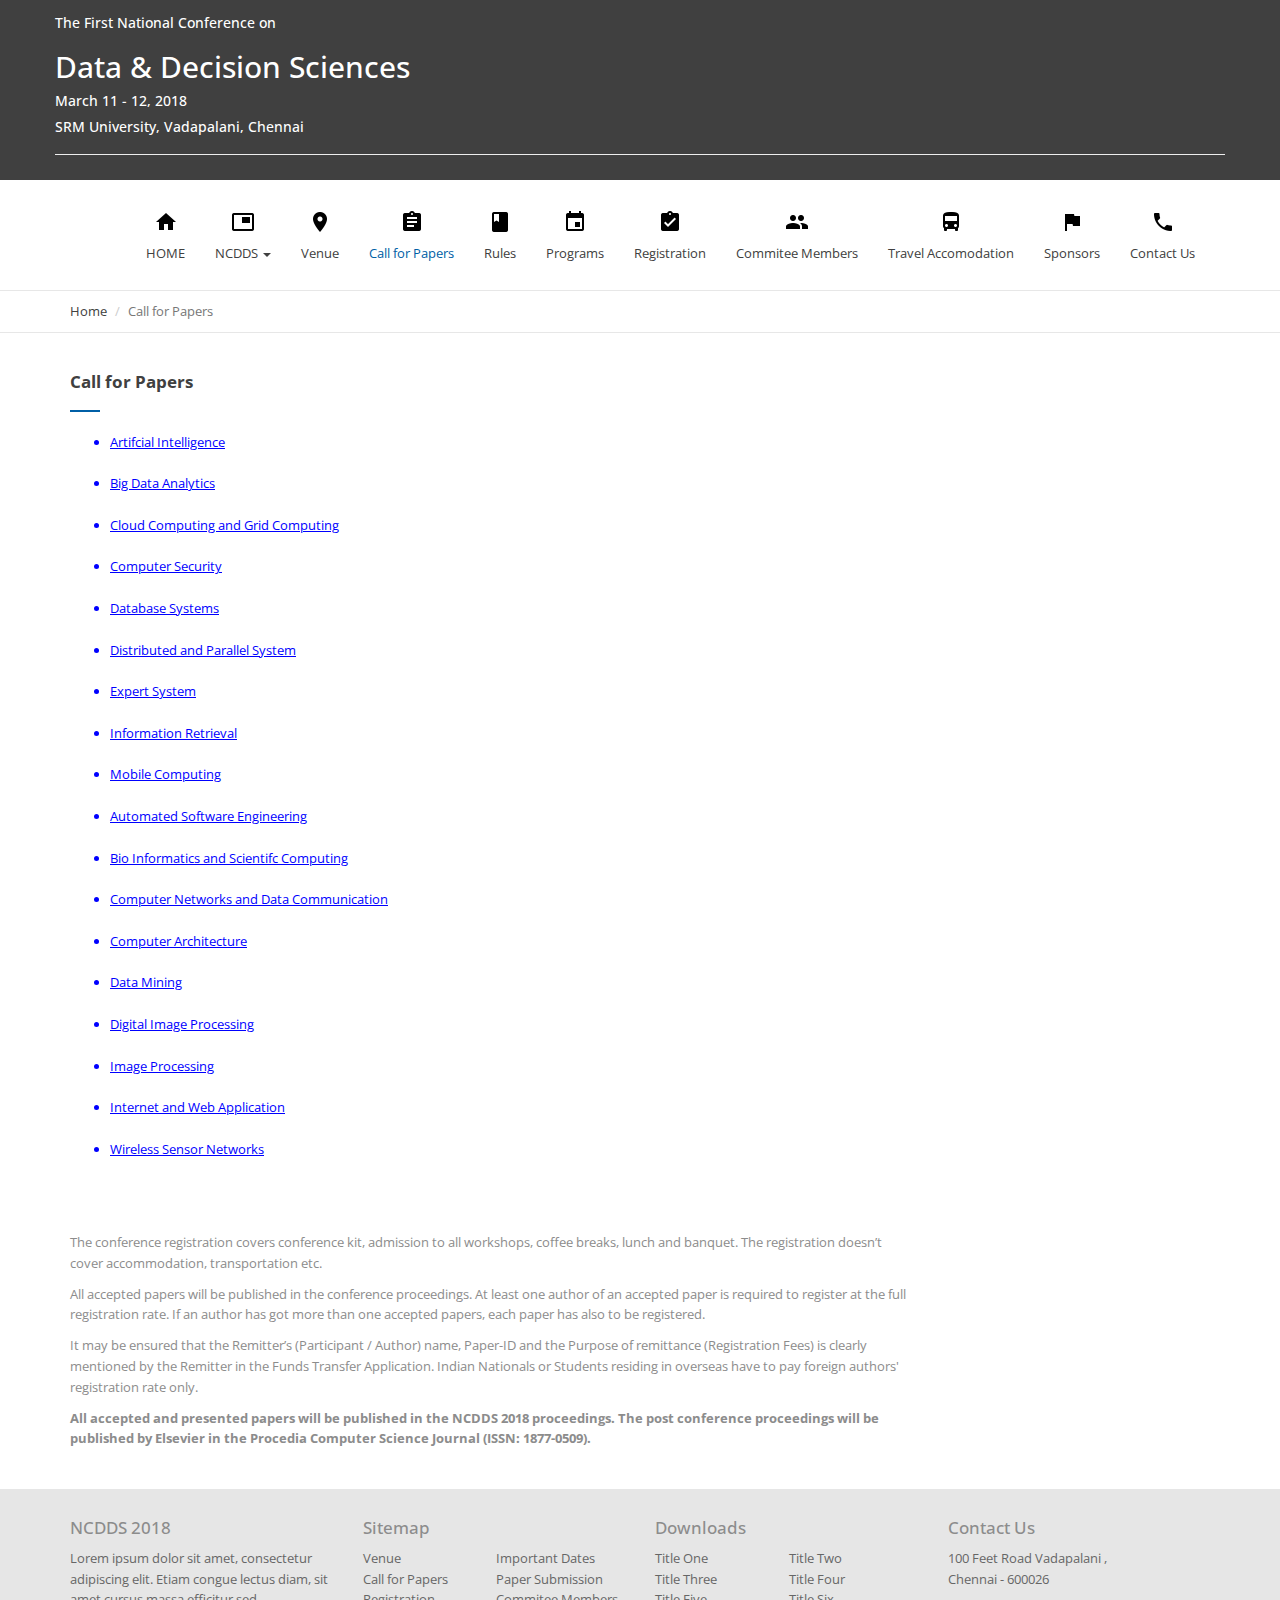
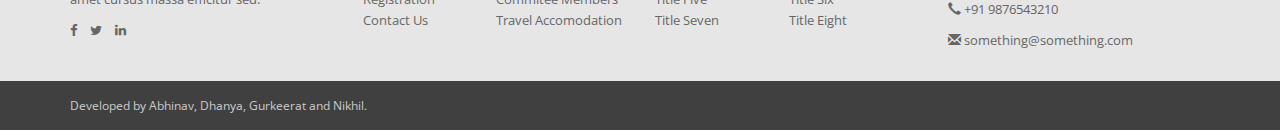
==== commit e912cca8: "Addded missing icons and icon in head" ====
--- a/cfp.html
+++ b/cfp.html
@@ -5,6 +5,7 @@
     <meta http-equiv="X-UA-Compatible" content="IE=edge">
     <meta name="viewport" content="width=device-width, initial-scale=1">
     <title>NCDDS Conference 2018</title>
+    <link href = "img/ncdds.png" rel="icon" type="image">
     <link href="https://fonts.googleapis.com/css?family=Open+Sans:400,600&amp;subset=latin-ext" rel="stylesheet">
     <link href="css/bootstrap.min.css" rel="stylesheet">
     <link href="css/font-awesome.min.css" rel="stylesheet">
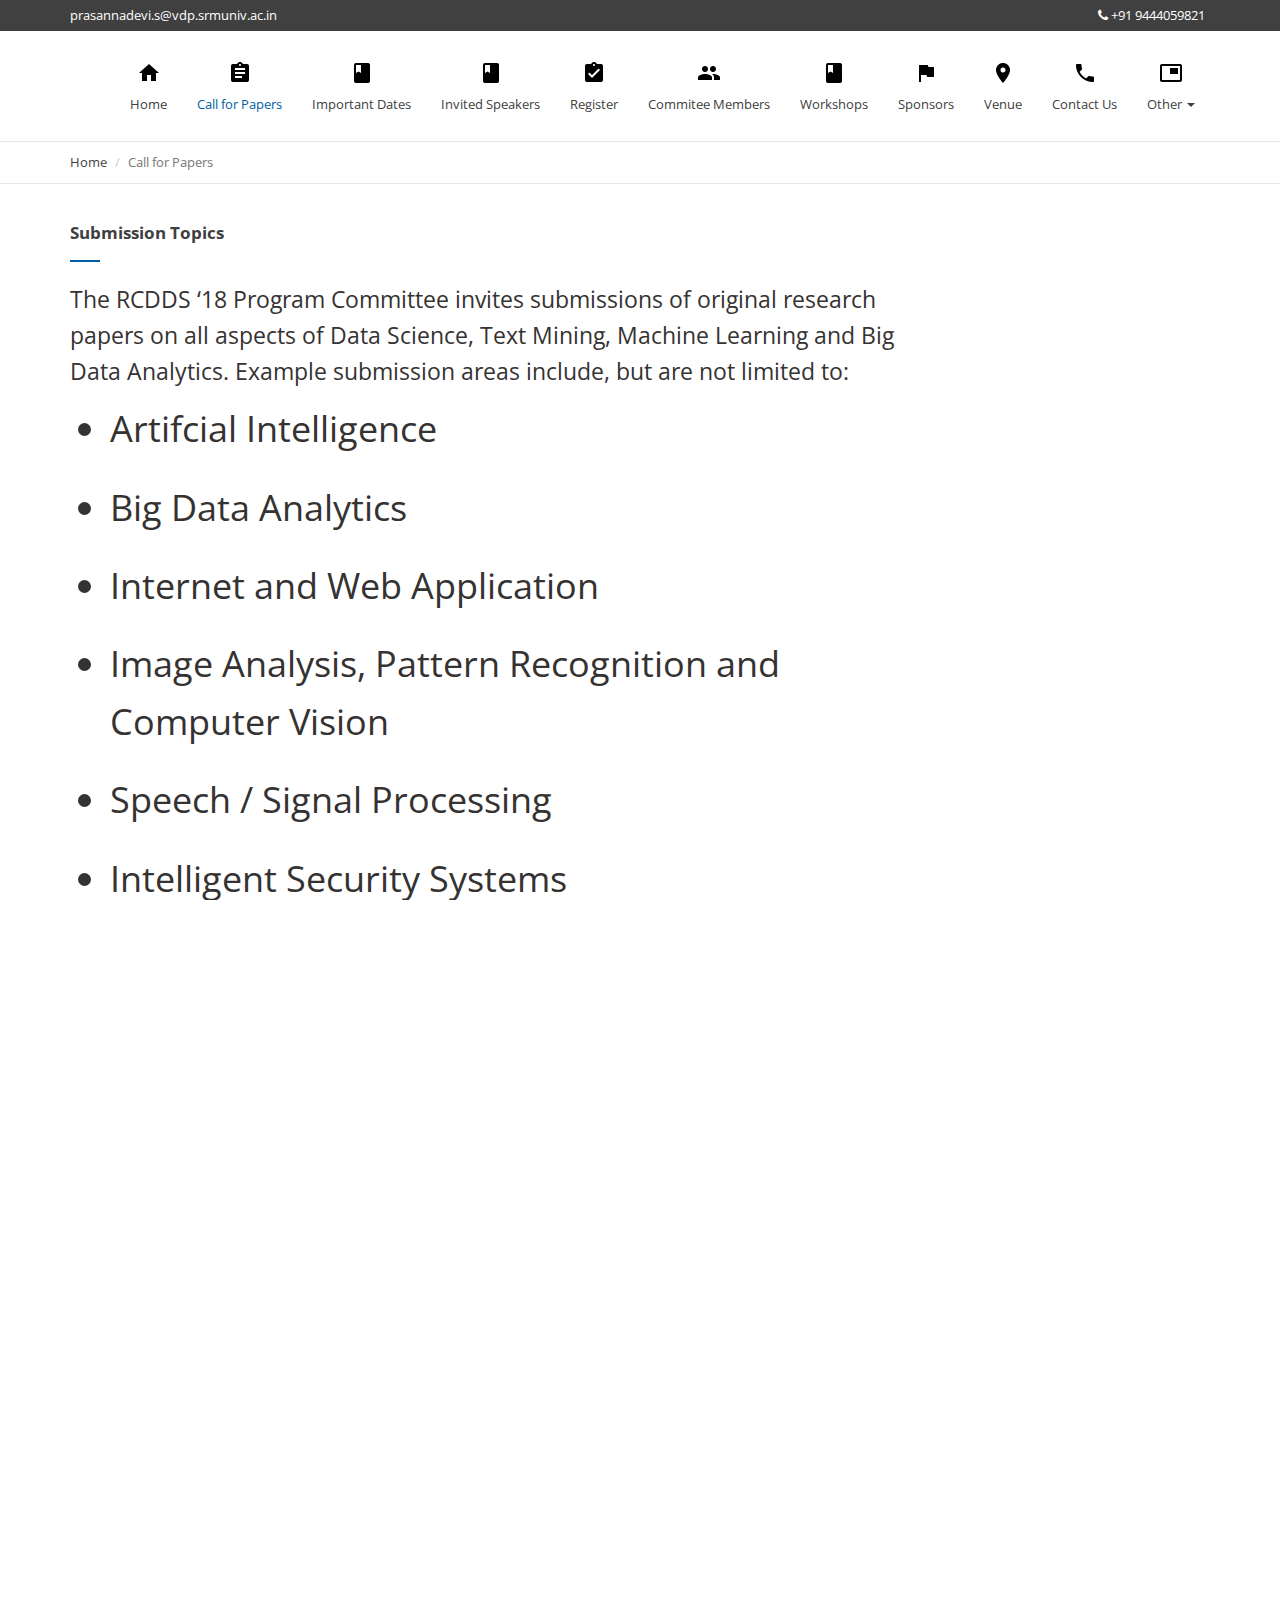
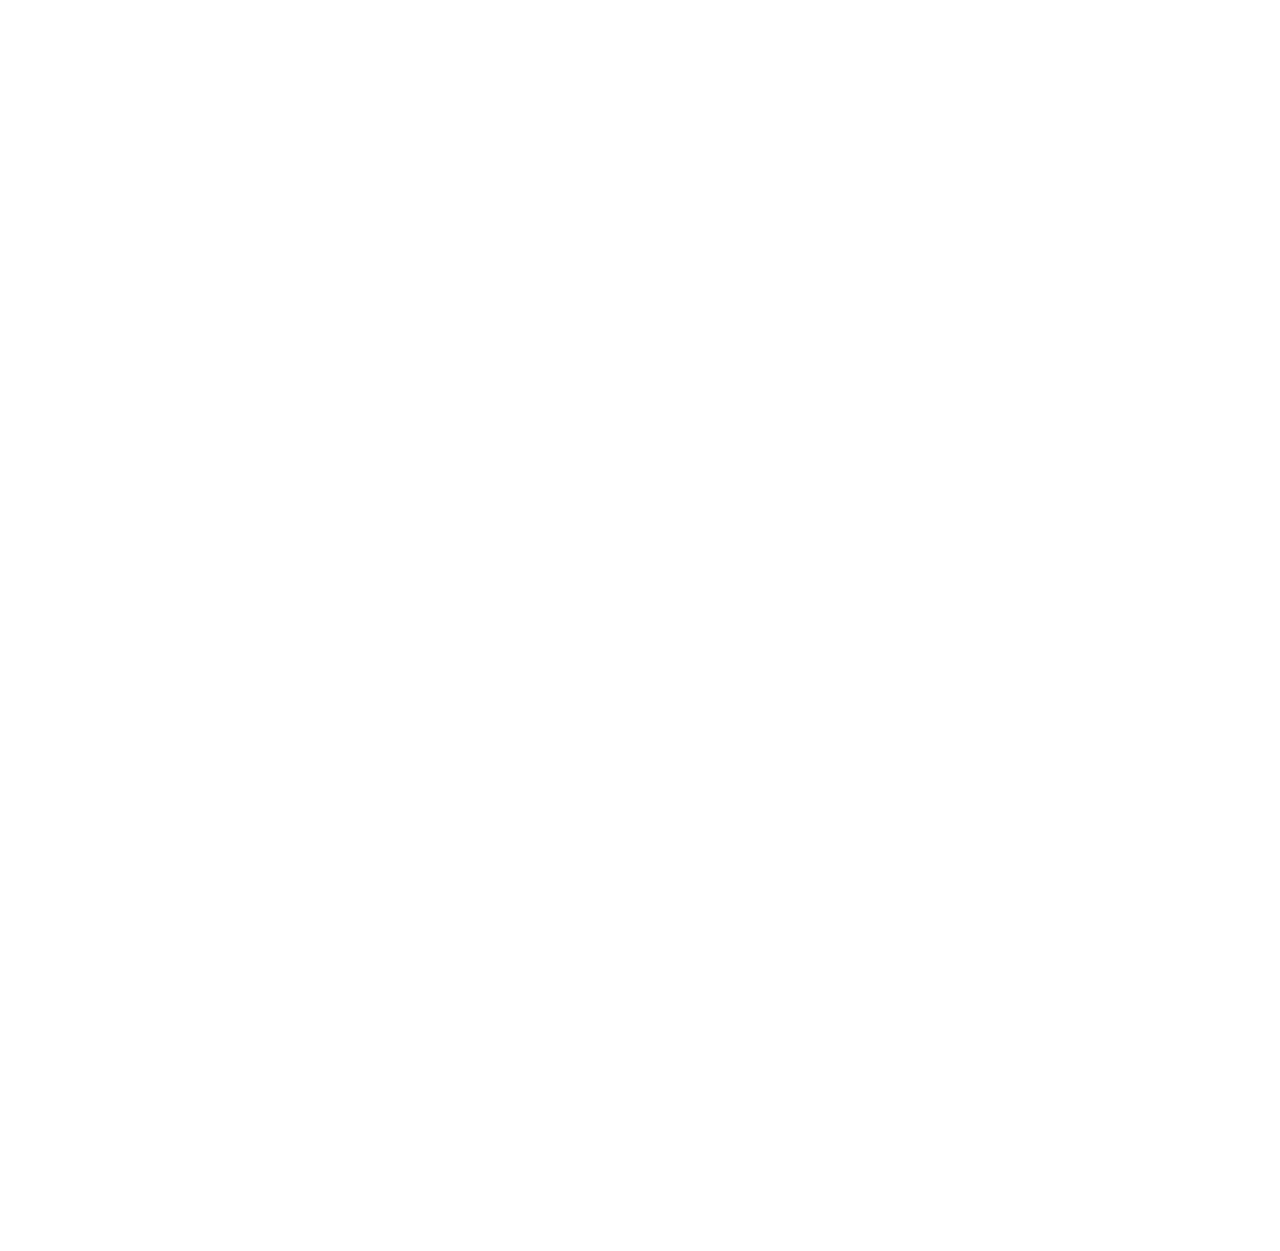
==== commit 85c7d3ff: "Did required modifications" ====
--- a/cfp.html
+++ b/cfp.html
@@ -4,7 +4,7 @@
     <meta charset="utf-8">
     <meta http-equiv="X-UA-Compatible" content="IE=edge">
     <meta name="viewport" content="width=device-width, initial-scale=1">
-    <title>NCDDS Conference 2018</title>
+    <title>RCDDS Conference 2018</title>
     <link href = "img/ncdds.png" rel="icon" type="image">
     <link href="https://fonts.googleapis.com/css?family=Open+Sans:400,600&amp;subset=latin-ext" rel="stylesheet">
     <link href="css/bootstrap.min.css" rel="stylesheet">
@@ -17,29 +17,20 @@
     <![endif]-->
 </head>
 <body>
-    <header class="site-header">
+     <header class="site-header">
         <div class="top">
             <div class="container">
                 <div class="row">
-                    <div>
-                        <h5>The First National Conference on</h5>
-                        <h2>Data & Decision Sciences</h2>
-                        <h5>March 11 - 12, 2018</h5>
-                        <h5>SRM University, Vadapalani, Chennai</h5>
-                        <hr>
-                    </div>
-                    <!--div class="col-sm-6">
-                        <p>something@something.com</p>
+                    <div class="col-sm-6">
+                        <p>
+                            prasannadevi.s@vdp.srmuniv.ac.in
+                        </p>
                     </div>
                     <div class="col-sm-6">
                         <ul class="list-inline pull-right">
-                            <li><a href="#"><i class="fa fa-facebook"></i></a></li>
-                            <li><a href="#"><i class="fa fa-twitter"></i></a></li>
-                            <li><a href="#"><i class="fa fa-linkedin"></i></a></li>
-                            <li><a href="#"><i class="fa fa-envelope-o"></i></a></li>
-                            <li><a href="tel:+91 9444059821"><i class="fa fa-phone"></i> +91 9444059821</a></li>
-                        </ul>
-                    </div-->
+                            <li><a href="tel:+91 9444059821"><i class="fa fa-phone"></i> +91 9444059821 </a></li>
+                        </ul>                        
+                    </div>
                 </div>
             </div>
         </div>
@@ -49,32 +40,43 @@
 					<span class="sr-only">Toggle Navigation</span>
 					<i class="fa fa-bars"></i>
 				</button>
-                <div style="text-align: center;" class="collapse navbar-collapse" id="bs-navbar-collapse">
-                    <ul class="nav navbar-nav main-navbar-nav">
-                        <li><a href="index.html" title=""><img src="img/home.png"><br><br>HOME</a></li>
-                        <li class="dropdown">
+                <!-- Collect the nav links, forms, and other content for toggling -->
+                <div class="collapse navbar-collapse" id="bs-navbar-collapse">
+                    <ul style="text-align: center;" class="nav navbar-nav main-navbar-nav">
+                        <li>
+                        	<a href="index.html" title="">
+                        		<img src="img/home.png">
+                        		<br><br>
+                        		Home
+                        	</a>
+                        </li>
+                        <li class="active"><a href="cfp.html" title=""><img src="img/cfp.png"><br><br>Call for Papers</a></li>
+                        <li><a href="tracks.html" title=""><img src="img/rules.png"><br><br>Important Dates</a></li>
+                        <li><a href="inviteds.html" title=""><img src="img/rules.png"><br><br>Invited Speakers</a></li>
+                        <li><a href="regis.html" title=""><img src="img/registrations.png"><br><br>Register</a></li>
+                        <li><a href="com_mem.html" title=""><img src="img/com_mem.png"><br><br>Commitee Members</a></li>
+                        <li><a href="papersubmission.html" title=""><img src="img/rules.png"><br><br>Workshops</a></li>
+                        <li><a href="sponsors.html" title=""><img src="img/sponsors.png"><br><br>Sponsors</a></li>
+                        <li><a href="venue.html" title=""><img src="img/venue.png"><br><br>Venue</a></li>
+                        <li><a href="contactus.html" title=""><img src="img/contactus.png"><br><br>Contact Us</a></li>
+                            
+                         <li class="dropdown">
                             <a href="#" title="" class="dropdown-toggle" data-toggle="dropdown" role="button" aria-haspopup="true" aria-expanded="false">
-                                <img src="img/ncdds.png"><br><br>NCDDS <span class="caret"></span></a>
+                                <img src="img/ncdds.png"><br><br>Other <span class="caret"></span></a>
                             <ul class="dropdown-menu">
-                                <li><a href="inviteds.html" title="">Invited Speakers</a></li>
-                                <li><a href="tracks.html" title="">Important Dates</a></li>
+                                <li><a href="programs_workshops.html" title=""><img src="img/programs.png"><br><br>Programs</a></li>
+                                <li><a href="hoteltravel.html" title=""><img src="img/travel.png"><br><br>Travel Accomodation</a></li>
                             </ul>
                         </li>
-                        <li><a href="venue.html" title=""><img src="img/venue.png"><br><br>Venue</a></li>
-                        <li class="active"><a href="cfp.html" title=""><img src="img/cfp.png"><br><br>Call for Papers</a></li>
-                        <li><a href="papersubmission.html" title=""><img src="img/rules.png"><br><br>Rules</a></li>
-                        <li><a href="programs_workshops.html" title=""><img src="img/programs.png"><br><br>Programs</a></li>
-                        <li><a href="regis.html" title=""><img src="img/registrations.png"><br><br>Registration</a></li>
-                        <li><a href="com_mem.html" title=""><img src="img/com_mem.png"><br><br>Commitee Members</a></li>
-                        <li><a href="hoteltravel.html" title=""><img src="img/travel.png"><br><br>Travel Accomodation</a></li>
-                        <li><a href="sponsors.html" title=""><img src="img/sponsors.png"><br><br>Sponsors</a></li>
-                        <li><a href="contactus.html" title=""><img src="img/contactus.png"><br><br>Contact Us</a></li>
-                    </ul>
-                </div><!-- /.navbar-collapse -->
+                        
+                        
+                    </ul>                           
+                </div><!-- /.navbar-collapse -->                
 				<!-- END MAIN NAVIGATION -->
 			</div>
-		</nav>
+		</nav>        
     </header>
+   
     <div class="bread_area">
         <div class="container">
             <div class="row">
@@ -91,144 +93,181 @@
         <div class="container">
             <div class="row">
                 <section class="page col-sm-9">
-                    <h2 class="page-title">Call for Papers</h2>
+                    <h2 class="page-title">Submission Topics</h2>
+                    <p style="color: #353232; font-size: 2.5vh">The RCDDS ‘18 Program Committee invites submissions of original research papers on all aspects of Data Science, Text Mining, Machine Learning and Big Data Analytics. Example submission areas include, but are not limited to:</p>
                     <div class="entry">
                         <ul>
-                            <li style="color: blue; cursor: pointer; cursor: hand; text-decoration: underline;" data-toggle="collapse" data-target="#ai">Artifcial Intelligence</li>
+                            <li style="cursor: pointer; cursor: hand; font-size: 4vh; color: #353232;" data-toggle="collapse" data-target="#ai">Artifcial Intelligence</li>
                             <div id="ai" class="collapse">
-								Lorem ipsum dolor sit amet, consectetur adipisicing elit,
-								sed do eiusmod tempor incididunt ut labore et dolore magna aliqua. Ut enim ad minim veniam,
-								quis nostrud exercitation ullamco laboris nisi ut aliquip ex ea commodo consequat.
-							</div>
-							<br>
-                            <li style="color: blue; cursor: pointer; cursor: hand; text-decoration: underline;" data-toggle="collapse" data-target="#bd">Big Data Analytics</li>
+    							<ul style="font-size: 2.5vh; color: #353232;">
+    								<li>Artificial intelligence and philosophy</li>
+    								<li>Automated reasoning and inference</li>
+    								<li>Cognitive aspects of AI</li>
+    								<li>Common-sense reasoning</li>
+    								<li>Constraint processing</li>
+    								<li>Heuristic search</li>
+    								<li>Intelligent interfaces</li>
+    								<li>Intelligent robotics</li>
+    								<li>Knowledge representation</li>
+    								<li>Multi-agent systems</li>
+    								<li>Reasoning under uncertainty or imprecision</li>
+    								<li>Applications of AI</li>
+    								<li>Expert Systems</li>
+    							</ul>
+                            </div>
+                            <br>
+                            <li style="cursor: pointer; cursor: hand; font-size: 4vh; color: #353232;" data-toggle="collapse" data-target="#bd">Big Data Analytics</li>
                             <div id="bd" class="collapse">
-								Lorem ipsum dolor sit amet, consectetur adipisicing elit,
-								sed do eiusmod tempor incididunt ut labore et dolore magna aliqua. Ut enim ad minim veniam,
-								quis nostrud exercitation ullamco laboris nisi ut aliquip ex ea commodo consequat.
-							</div>
-                            <br>
-                            <li style="color: blue; cursor: pointer; cursor: hand; text-decoration: underline;" data-toggle="collapse" data-target="#ccgc">Cloud Computing and Grid Computing</li>
-                            <div id="ccgc" class="collapse">
-								Lorem ipsum dolor sit amet, consectetur adipisicing elit,
-								sed do eiusmod tempor incididunt ut labore et dolore magna aliqua. Ut enim ad minim veniam,
-								quis nostrud exercitation ullamco laboris nisi ut aliquip ex ea commodo consequat.
-							</div>
-                            <br>
-                            <li style="color: blue; cursor: pointer; cursor: hand; text-decoration: underline;" data-toggle="collapse" data-target="#cs">Computer Security</li>
-                            <div id="cs" class="collapse">
-								Lorem ipsum dolor sit amet, consectetur adipisicing elit,
-								sed do eiusmod tempor incididunt ut labore et dolore magna aliqua. Ut enim ad minim veniam,
-								quis nostrud exercitation ullamco laboris nisi ut aliquip ex ea commodo consequat.
-							</div>
-                            <br>
-                            <li style="color: blue; cursor: pointer; cursor: hand; text-decoration: underline;" data-toggle="collapse" data-target="#ds">Database Systems</li>
-                            <div id="ds" class="collapse">
-								Lorem ipsum dolor sit amet, consectetur adipisicing elit,
-								sed do eiusmod tempor incididunt ut labore et dolore magna aliqua. Ut enim ad minim veniam,
-								quis nostrud exercitation ullamco laboris nisi ut aliquip ex ea commodo consequat.
-							</div>
-                            <br>
-                            <li style="color: blue; cursor: pointer; cursor: hand; text-decoration: underline;" data-toggle="collapse" data-target="#dps">Distributed and Parallel System</li>
-                            <div id="dps" class="collapse">
-								Lorem ipsum dolor sit amet, consectetur adipisicing elit,
-								sed do eiusmod tempor incididunt ut labore et dolore magna aliqua. Ut enim ad minim veniam,
-								quis nostrud exercitation ullamco laboris nisi ut aliquip ex ea commodo consequat.
-							</div>
-                            <br>
-                            <li style="color: blue; cursor: pointer; cursor: hand; text-decoration: underline;" data-toggle="collapse" data-target="#es">Expert System</li>
-                            <div id="es" class="collapse">
-								Lorem ipsum dolor sit amet, consectetur adipisicing elit,
-								sed do eiusmod tempor incididunt ut labore et dolore magna aliqua. Ut enim ad minim veniam,
-								quis nostrud exercitation ullamco laboris nisi ut aliquip ex ea commodo consequat.
-							</div>
-                            <br>
-                            <li style="color: blue; cursor: pointer; cursor: hand; text-decoration: underline;" data-toggle="collapse" data-target="#ir">Information Retrieval</li>
-                            <div id="ir" class="collapse">
-								Lorem ipsum dolor sit amet, consectetur adipisicing elit,
-								sed do eiusmod tempor incididunt ut labore et dolore magna aliqua. Ut enim ad minim veniam,
-								quis nostrud exercitation ullamco laboris nisi ut aliquip ex ea commodo consequat.
-							</div>
-                            <br>
-                            <li style="color: blue; cursor: pointer; cursor: hand; text-decoration: underline;" data-toggle="collapse" data-target="#mc">Mobile Computing</li>
-                            <div id="mc" class="collapse">
-								Lorem ipsum dolor sit amet, consectetur adipisicing elit,
-								sed do eiusmod tempor incididunt ut labore et dolore magna aliqua. Ut enim ad minim veniam,
-								quis nostrud exercitation ullamco laboris nisi ut aliquip ex ea commodo consequat.
-							</div>
-                            <br>
-                            <li style="color: blue; cursor: pointer; cursor: hand; text-decoration: underline;" data-toggle="collapse" data-target="#ase">Automated Software Engineering</li>
-                            <div id="ase" class="collapse">
-								Lorem ipsum dolor sit amet, consectetur adipisicing elit,
-								sed do eiusmod tempor incididunt ut labore et dolore magna aliqua. Ut enim ad minim veniam,
-								quis nostrud exercitation ullamco laboris nisi ut aliquip ex ea commodo consequat.
-							</div>
-                            <br>
-                            <li style="color: blue; cursor: pointer; cursor: hand; text-decoration: underline;" data-toggle="collapse" data-target="#bisc">Bio Informatics and Scientifc Computing</li>
-                            <div id="bisc" class="collapse">
-								Lorem ipsum dolor sit amet, consectetur adipisicing elit,
-								sed do eiusmod tempor incididunt ut labore et dolore magna aliqua. Ut enim ad minim veniam,
-								quis nostrud exercitation ullamco laboris nisi ut aliquip ex ea commodo consequat.
-							</div>
-                            <br>
-                            <li style="color: blue; cursor: pointer; cursor: hand; text-decoration: underline;" data-toggle="collapse" data-target="#cndc">Computer Networks and Data Communication</li>
-                            <div id="cndc" class="collapse">
-								Lorem ipsum dolor sit amet, consectetur adipisicing elit,
-								sed do eiusmod tempor incididunt ut labore et dolore magna aliqua. Ut enim ad minim veniam,
-								quis nostrud exercitation ullamco laboris nisi ut aliquip ex ea commodo consequat.
-							</div>
-                            <br>
-                            <li style="color: blue; cursor: pointer; cursor: hand; text-decoration: underline;" data-toggle="collapse" data-target="#ca">Computer Architecture</li>
-                            <div id="ca" class="collapse">
-								Lorem ipsum dolor sit amet, consectetur adipisicing elit,
-								sed do eiusmod tempor incididunt ut labore et dolore magna aliqua. Ut enim ad minim veniam,
-								quis nostrud exercitation ullamco laboris nisi ut aliquip ex ea commodo consequat.
-							</div>
-                            <br>
-                            <li style="color: blue; cursor: pointer; cursor: hand; text-decoration: underline;" data-toggle="collapse" data-target="#dm">Data Mining</li>
-                            <div id="dm" class="collapse">
-								Lorem ipsum dolor sit amet, consectetur adipisicing elit,
-								sed do eiusmod tempor incididunt ut labore et dolore magna aliqua. Ut enim ad minim veniam,
-								quis nostrud exercitation ullamco laboris nisi ut aliquip ex ea commodo consequat.
-							</div>
-                            <br>
-                            <li style="color: blue; cursor: pointer; cursor: hand; text-decoration: underline;" data-toggle="collapse" data-target="#dip">Digital Image Processing</li>
-                            <div id="dip" class="collapse">
-								Lorem ipsum dolor sit amet, consectetur adipisicing elit,
-								sed do eiusmod tempor incididunt ut labore et dolore magna aliqua. Ut enim ad minim veniam,
-								quis nostrud exercitation ullamco laboris nisi ut aliquip ex ea commodo consequat.
-							</div>
-                            <br>
-                            <li style="color: blue; cursor: pointer; cursor: hand; text-decoration: underline;" data-toggle="collapse" data-target="#ip">Image Processing</li>
-                            <div id="ip" class="collapse">
-								Lorem ipsum dolor sit amet, consectetur adipisicing elit,
-								sed do eiusmod tempor incididunt ut labore et dolore magna aliqua. Ut enim ad minim veniam,
-								quis nostrud exercitation ullamco laboris nisi ut aliquip ex ea commodo consequat.
-							</div>
-                            <br>
-                            <li style="color: blue; cursor: pointer; cursor: hand; text-decoration: underline;" data-toggle="collapse" data-target="#iwa">Internet and Web Application</li>
+                                <ul style="font-size: 2.5vh; color: #353232;">
+    								<li>Trend in Social Media Analysis</li>
+    								<li>Crowd Behaviour</li>
+    								<li>Social and media analysis</li>
+    								<li>Aspect based analysis in Social Media</li>
+    								<li>Big data analytics in Social Media</li>
+    								<li>Large-scale social data computing</li>
+    								<li>Data mining and machine learning techniques</li>
+    								<li>Pattern recognition and trend prediction algorithms</li>
+    								<li>Analysis and mining for location-based social data</li>
+    								<li>Social network modelling and issues</li>
+    								<li>Processing of social media stream</li>
+    								<li>Cloud computing for MSN</li>
+    								<li>Trust and reputation modelling</li>
+    								<li>Security and privacy in MSN</li>
+							    </ul>
+                            </div>
+							 <br>
+							<li data-toggle="collapse" data-target="#iwa" style="cursor: pointer; cursor: hand; font-size: 4vh; color: #353232;">Internet and Web Application</li>
                             <div id="iwa" class="collapse">
-								Lorem ipsum dolor sit amet, consectetur adipisicing elit,
-								sed do eiusmod tempor incididunt ut labore et dolore magna aliqua. Ut enim ad minim veniam,
-								quis nostrud exercitation ullamco laboris nisi ut aliquip ex ea commodo consequat.
-							</div>
-                            <br>
-                            <li style="color: blue; cursor: pointer; cursor: hand; text-decoration: underline;" data-toggle="collapse" data-target="#wsn">Wireless Sensor Networks</li>
-                            <div id="wsn" class="collapse">
-								Lorem ipsum dolor sit amet, consectetur adipisicing elit,
-								sed do eiusmod tempor incididunt ut labore et dolore magna aliqua. Ut enim ad minim veniam,
-								quis nostrud exercitation ullamco laboris nisi ut aliquip ex ea commodo consequat.
-							</div>
-                        </ul>
-                        <br><br><br>
-                        <p>The conference registration covers conference kit, admission to all workshops, coffee breaks, lunch and banquet. The registration doesn’t cover accommodation, transportation etc.</p>
-
-                        <p>All accepted papers will be published in the conference proceedings. At least one author of an accepted paper is required to register at the full registration rate. If an author has got more than one accepted papers, each paper has also to be registered.</p>
-
-                        <p>It may be ensured that the Remitter’s (Participant / Author) name, Paper-ID and the Purpose of remittance (Registration Fees) is clearly mentioned by the Remitter in the Funds Transfer Application. Indian Nationals or Students residing in overseas have to pay foreign authors' registration rate only.</p>
-
-                        <p style='font-weight: bold;'>All accepted and presented papers will be published in the NCDDS 2018 proceedings. The post conference proceedings will be published by Elsevier in the Procedia Computer Science Journal (ISSN: 1877-0509).</p>
+                                <ul style="font-size: 2.5vh; color: #353232;">
+    								<li>Data and knowledge processing and modelling</li>
+    								<li>Data visualization</li>
+    								<li>Databases, indexing and query processing</li>
+    								<li>Data mining: Machine learning and Adaptive learning</li>
+    								<li>Behaviour analytics</li>
+    								<li>Business analytics</li>
+    								<li>Customer analytics</li>
+    								<li>Information retrieval and extraction</li>
+    								<li>Parallel and distributed data mining techniques</li>
+    								<li>Large-scale optimization</li>
+    								<li>Data characteristics and complexities</li>
+    								<li>Bioinformatics</li>
+    								<li>Health and medical analytics</li>
+							    </ul>
+                            </div>
+                            <br>
+							<li style="cursor: pointer; cursor: hand; font-size: 4vh; color: #353232;" data-toggle="collapse" data-target="#iaprc">Image Analysis, Pattern Recognition and Computer Vision</li>
+                            <div id="iaprc" class="collapse">
+                                <ul style="font-size: 2.5vh; color: #353232;">
+    								<li>Visual search</li>
+    								<li>3D computer vision</li>
+    								<li>Computer graphics</li>
+    								<li>Vision for web</li>
+    								<li>Document and handwriting analysis</li>
+    								<li>Image and video analysis</li>
+    								<li>Segmentation and shape representation</li>
+    								<li>Motion and tracking</li>
+    								<li>Content-based retrieval of image and video</li>
+    								<li>RGBD sensor and analytics</li>
+    								<li>Face and gesture recognition</li>
+    								<li>Statistical learning based applications</li>
+    								<li>Deep learning based applications</li>
+    								<li>Biometrics</li>
+							    </ul>
+                            </div>
+                            <br>
+                            <li style="cursor: pointer; cursor: hand; font-size: 4vh; color: #353232;" data-toggle="collapse" data-target="#ssp">Speech / Signal Processing</li>
+                            <div id="ssp" class="collapse">
+                                <ul style="font-size: 2.5vh; color: #353232;">
+                                    <li>Speech signal analysis</li>
+                                    <li>Speech recognition</li>
+                                    <li>Language identification</li>
+                                    <li>Speaker recognition</li>
+                                    <li>Speech synthesis</li>
+                                    <li>Multimodal human computer interface</li>
+                                    <li>Gesture recognition</li>
+                                    <li>Forensic voice comparison</li>
+                                    <li>Forensic analysis</li>
+                                    <li>Speaker identification</li>
+                                </ul>
+                            </div>
+                            <br>
+                            <li style="cursor: pointer; cursor: hand; font-size: 4vh; color: #353232;" data-toggle="collapse" data-target="#iss">Intelligent Security Systems</li>
+                            <div id="iss" class="collapse">
+                                <ul style="font-size: 2.5vh; color: #353232;">
+                                    <li>Smart Cities</li>
+                                    <li>Smart Transportation</li>
+                                    <li>Intelligent V2V and V2I Communication</li>
+                                    <li>Vehicular Networks</li>
+                                    <li>Data Analytics for Real-Time Systems</li>
+                                    <li>System Assisted Driving/ Recommendation Engine</li>
+                                    <li>Deep Learning for smart systems</li>
+                                </ul>
+                            </div>
+                            <br>
+                            <li style="cursor: pointer; cursor: hand; font-size: 4vh; color: #353232;" data-toggle="collapse" data-target="#tmn">Text Mining and NLP</li>
+                            <div id="tmn" class="collapse">
+                                <ul style="font-size: 2.5vh; color: #353232;">
+                                    <li>Machine translation</li>
+                                    <li>Natural language generation</li>
+                                    <li>Natural language understanding</li>
+                                    <li>Sentiment analysis</li>
+                                    <li>Word sense disambiguation</li>
+                                    <li>Part-of-speech tagging</li>
+                                    <li>Relationship extraction</li>
+                                    <li>Parsing</li>
+                                    <li>Sentence breaking</li>
+                                    <li>Word Segmentation</li>
+                                    <li>Topic segmentation and recognition</li>
+                                    <li>Automatic summarization</li>
+                                </ul>
+                            </div>
+                         </ul> 
                     </div>
+                    <br><br><br><br>
+                    
+                    <h2 class="page-title">Proceedings</h2>
+                    <p style="font-size: 2.5vh; color: #353232; text-align: justify; text-justify: inter-word;">All accepted papers will appear in the conference proceedings published by Springer CCIS or Procedia Computer Science series.</p><br><br>
+
+                    <h2 class="page-title">Review Criteria</h2>
+                    <p style="font-size: 2.5vh; color: #353232; text-align: justify; text-justify: inter-word;">Each submission must be identified as theoretical/methodological research, applied research, or deployed application paper and will be reviewed using criteria appropriate to its category. The criteria are as follows:</p><br>
+
+                    <h4 class="page-title" style="color: #353232; font-weight: bold">Paper Category: Theoretical/Experimental research paper</h4>
+                    <p style="font-size: 2.2vh; color: #353232; text-align: justify; text-justify: inter-word;">Review Criteria: Scientific significance; originality; technical quality; and clarity</p>
+
+                    <h4 class="page-title" style="color: #353232; font-weight: bold">Paper Category: Applied research paper</h4>
+                    <p style="font-size: 2.2vh; color: #353232; text-align: justify; text-justify: inter-word;">Review Criteria: Significance for scientific research or innovative commercial deployment; originality; technical quality; and clarity.</p>
+
+                    <h4 class="page-title" style="color: #353232; font-weight: bold">Submission Procedure:</h4>
+                    <p style="font-size: 2.2vh; color: #353232; text-align: justify; text-justify: inter-word;">Papers must be submitted online through EasyChair following the submission link:</p>
+
+                    <h5 class="page-title" style="color: red; font-weight: bold">Springer publishes RCDDS ‘18 Proceedings in Communications in Computer and Information Science (CCIS) series</h5>
+                    <p style="font-size: 2.2vh; color: #353232; text-align: justify; text-justify: inter-word;">Authors should note that the papers should be of maximum 12 A4 pages (including figures and tables) and manuscripts must be prepared with LaTex2e. Author names and affiliations details should be removed during the manuscript preparation so as to enable the peer-review.</p>
+
+                    <h6 class="page-title" style="color: #353232; font-weight: bold; font-size: 2.3vh;">DOUBLE-BLIND REVIEW:</h6>
+                    <p style="font-size: 2.2vh; color: #353232; text-align: justify; text-justify: inter-word;">RCDDS 2018 uses a double-blind review process for paper selection.</p>
+                    <ol style="color: #353232;">
+                        <li>The authors and reviews will remain anonymous to each other.</li>
+                        <li>Please prepare your paper in a way that preserves anonymity of the authors.</li>
+                        <li>Do not use your names anywhere in the paper.</li>
+                        <li>Avoid using phrases such as "our previous work" when referring to earlier publications by the authors.</li>
+                        <li>Remove information that may identify the authors in the acknowledgements (e.g., co-workers and grant IDs).</li>
+                        <li>Check supplementary material (e.g., titles in the video clips, or supplementary documents) for information that may identify the author’s identity.</li>
+                        <li>Avoid providing links to web sites that identify the authors.</li>
+                    </ol>
+
+                    <h6 class="page-title" style="color: #353232; font-weight: bold; font-size: 2.3vh">Submission Format:</h6>
+                    <p style="font-size: 2.2vh; color: #353232; text-align: justify; text-justify: inter-word;">Papers MUST be submitted in Springer CCIS format, which is the format required for the final camera ready copy. We will accept:</p>
+                    <ul style="color: #353232;">
+                        <li><strong>Long papers:</strong> with a maximum of 12 pages</li>
+                        <li><strong>Short papers:</strong> with a maximum of 7 pages</li>
+                    </ul>
+
+
+                    <p style="font-size: 2.2vh; color: red; text-align: justify; text-justify: inter-word;"><strong>EXTRA PAGES: Strictly adhere to the format and the number of pages given above.</strong></p>
+
+                    <p style="font-size: 2.2vh; color: red; text-align: justify; text-justify: inter-word;"><strong>Multiple Submission Policy: Papers submitted to other conferences or journals must state this fact. If a paper will appear in another conference or journal, it must be withdrawn from RCDDS 2018</strong>.</p>
+
+                    <p style="font-size: 2.2vh; color: red; text-align: justify; text-justify: inter-word;"><strong>Author Registration Policy: In order for a paper to appear in the proceedings, at least one of the authors MUST register for the conference by the camera-ready copy deadline.</strong></p>
                 </section>
             </div>
         </div>
@@ -237,13 +276,8 @@
  <div class="container">
             <div class="row">
                 <div class="col-md-3 col-sm-6 col-xs-12 fbox">
-                    <h4>NCDDS 2018</h4>
-                    <p class="text">Lorem ipsum dolor sit amet, consectetur adipiscing elit. Etiam congue lectus diam, sit amet cursus massa efficitur sed. </p>
-                    <ul class="list-inline">
-                        <li><a href="#"><i class="fa fa-facebook"></i></a></li>
-                        <li><a href="#"><i class="fa fa-twitter"></i></a></li>
-                        <li><a href="#"><i class="fa fa-linkedin"></i></a></li>
-                    </ul>
+                    <h4>RCDDS 2018</h4>
+                    <p class="text">RCDDS 2018 aims to bring together researchers from industry, academic researchers, Business Delegates, scholars and graduate students to exchange and share their experiences, new ideas, and research results across aspects of Big-Data and Decision Sciences. </p>
                 </div>
                 <div class="col-md-3 col-sm-6 col-xs-12 fbox">
                     <h4>Sitemap</h4>
@@ -261,21 +295,17 @@
                 <div class="col-md-3 col-sm-6 col-xs-12 fbox">
                     <h4>Downloads</h4>
                     <ul class="big">
-                        <li><a href="#" title="">Title One</a></li>
-                        <li><a href="#" title="">Title Two</a></li>
-                        <li><a href="#" title="">Title Three</a></li>
-                        <li><a href="#" title="">Title Four</a></li>
-                        <li><a href="#" title="">Title Five</a></li>
-                        <li><a href="#" title="">Title Six</a></li>
-                        <li><a href="#" title="">Title Seven</a></li>
-                        <li><a href="#" title="">Title Eight</a></li>
+                        <li><a href="/invite.pdf" title="">Invitation</a></li>
+                        <li><a href="#" title="">Program Schedeule</a></li>
+                        <li><a href="#" title="">Session Schedule</a></li>
+                        
                     </ul>
                 </div>
                 <div class="col-md-3 col-sm-6 col-xs-12 fbox">
                     <h4>Contact Us</h4>
                     <p class="text">100 Feet Road Vadapalani , <br> Chennai - 600026</p>
-                    <p><a href="tel:+902222222222"><span class="glyphicon glyphicon-earphone" aria-hidden="true"></span> +91 9876543210</a></p>
-                    <p><a href="mailto:iletisim@agrisosgb.com"><span class="glyphicon glyphicon-envelope" aria-hidden="true"></span> something@something.com</a></p>
+                    <p><a href="tel:+91 9444059821"><span class="glyphicon glyphicon-earphone" aria-hidden="true"></span>+91-9444059821</a></p>
+                    <p><a href="mailto:prasannadevi.s@vdp.srmuniv.ac.in"><span class="glyphicon glyphicon-envelope" aria-hidden="true"></span> prasannadevi.s@vdp.srmuniv.ac.in</a></p>
                 </div>
             </div>
         </div>
@@ -283,7 +313,7 @@
             <div class="container">
                 <div class="row">
                     <div class="col-md-4">
-                        <p class="pull-left">Developed by Abhinav, Dhanya, Gurkeerat and Nikhil.</p>
+                        <p class="pull-left">Developed by Abhinav, Dhanya, Gurekeerat and Nikhil.</p>
                     </div>
                 </div>
             </div>
--- a/style.css
+++ b/style.css
@@ -1,6 +1,6 @@
 /* Base */
 * {outline:none;}
-html, body {height: 100%;}
+html, body {height: 100%; overflow-x: hidden;}
 body {font-family: 'Open Sans', sans-serif;font-size: 13px;line-height: 1.6;color: #8c8c8c;background-color: white;}
 h1, h2, h3, h4, h5, h6 {font-family: 'Open Sans', sans-serif;}
 a {color: #404040;}
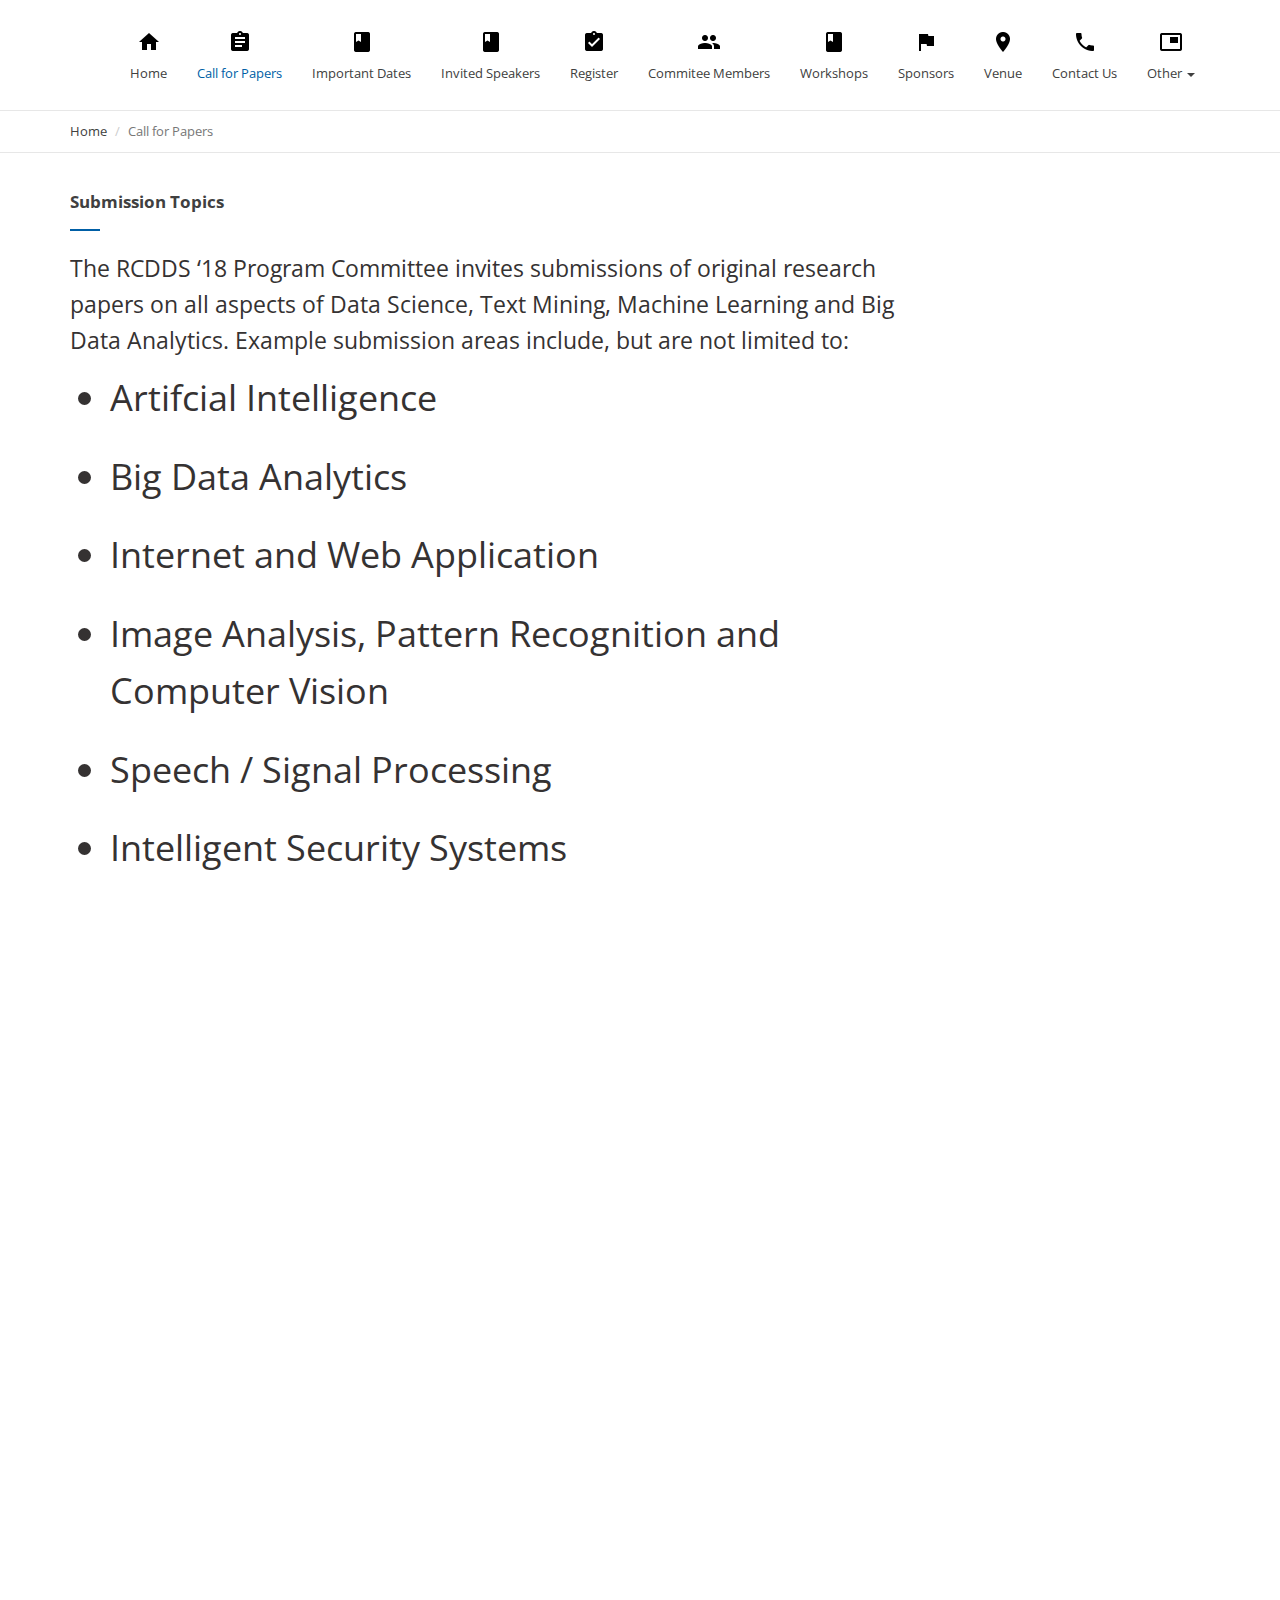
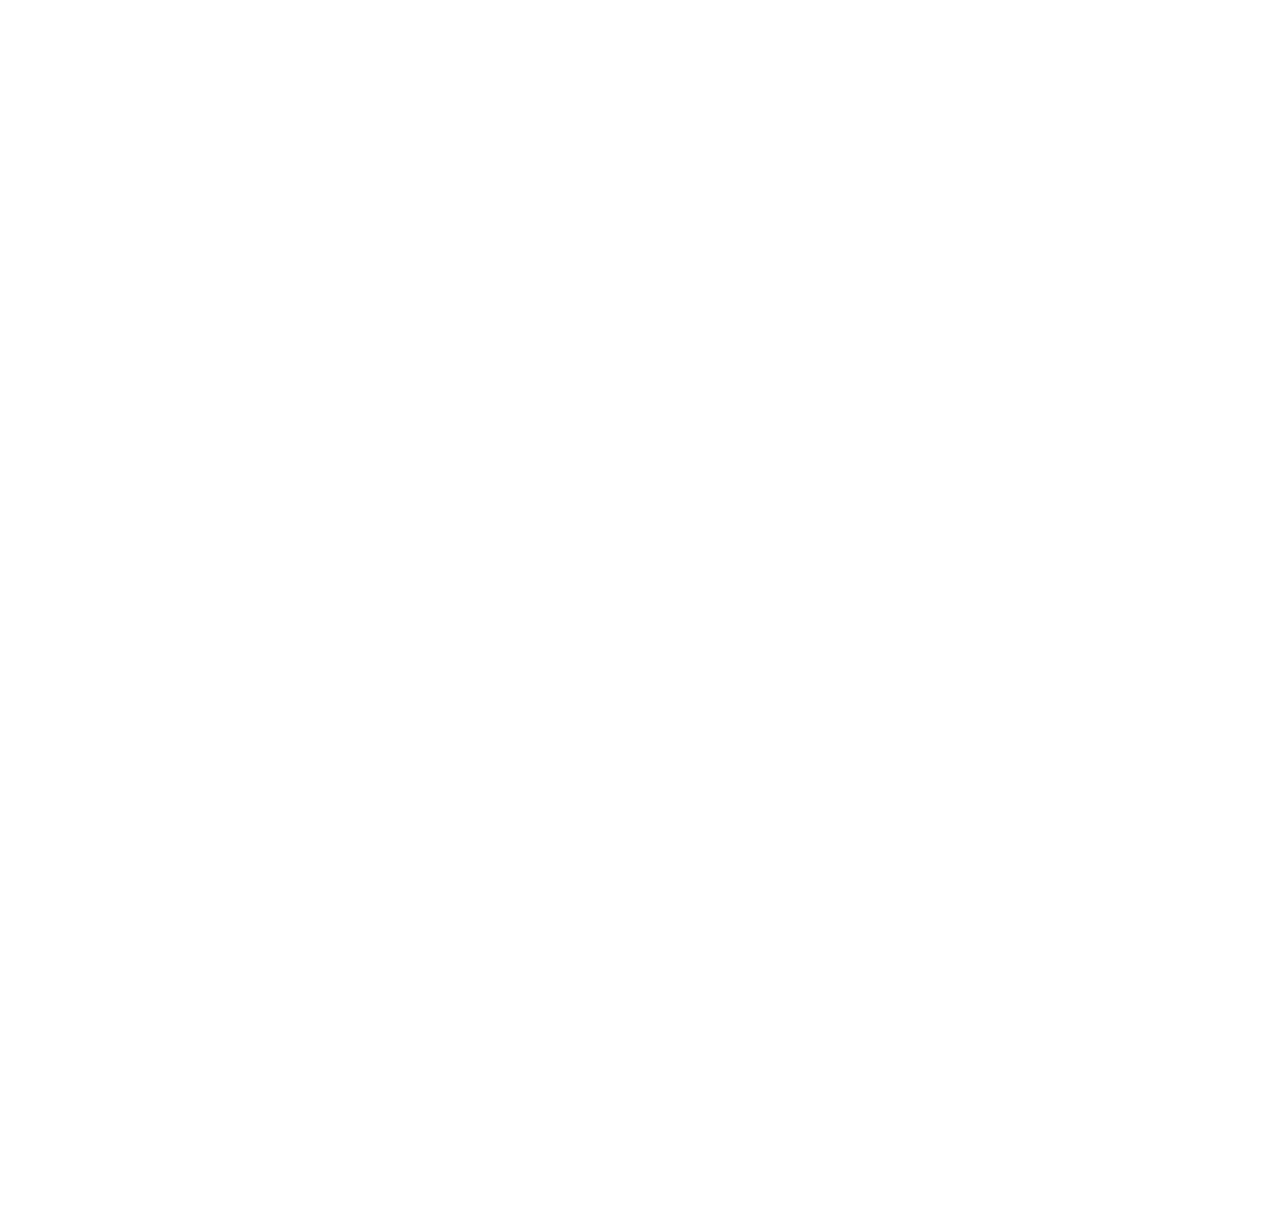
==== commit 8ae031e3: "Added changes recommended by HOD" ====
--- a/cfp.html
+++ b/cfp.html
@@ -18,22 +18,6 @@
 </head>
 <body>
      <header class="site-header">
-        <div class="top">
-            <div class="container">
-                <div class="row">
-                    <div class="col-sm-6">
-                        <p>
-                            prasannadevi.s@vdp.srmuniv.ac.in
-                        </p>
-                    </div>
-                    <div class="col-sm-6">
-                        <ul class="list-inline pull-right">
-                            <li><a href="tel:+91 9444059821"><i class="fa fa-phone"></i> +91 9444059821 </a></li>
-                        </ul>                        
-                    </div>
-                </div>
-            </div>
-        </div>
         <nav class="navbar navbar-default">
 			<div class="container">
 				<button type="button" class="navbar-toggle collapsed" data-toggle="collapse" data-target="#bs-navbar-collapse">
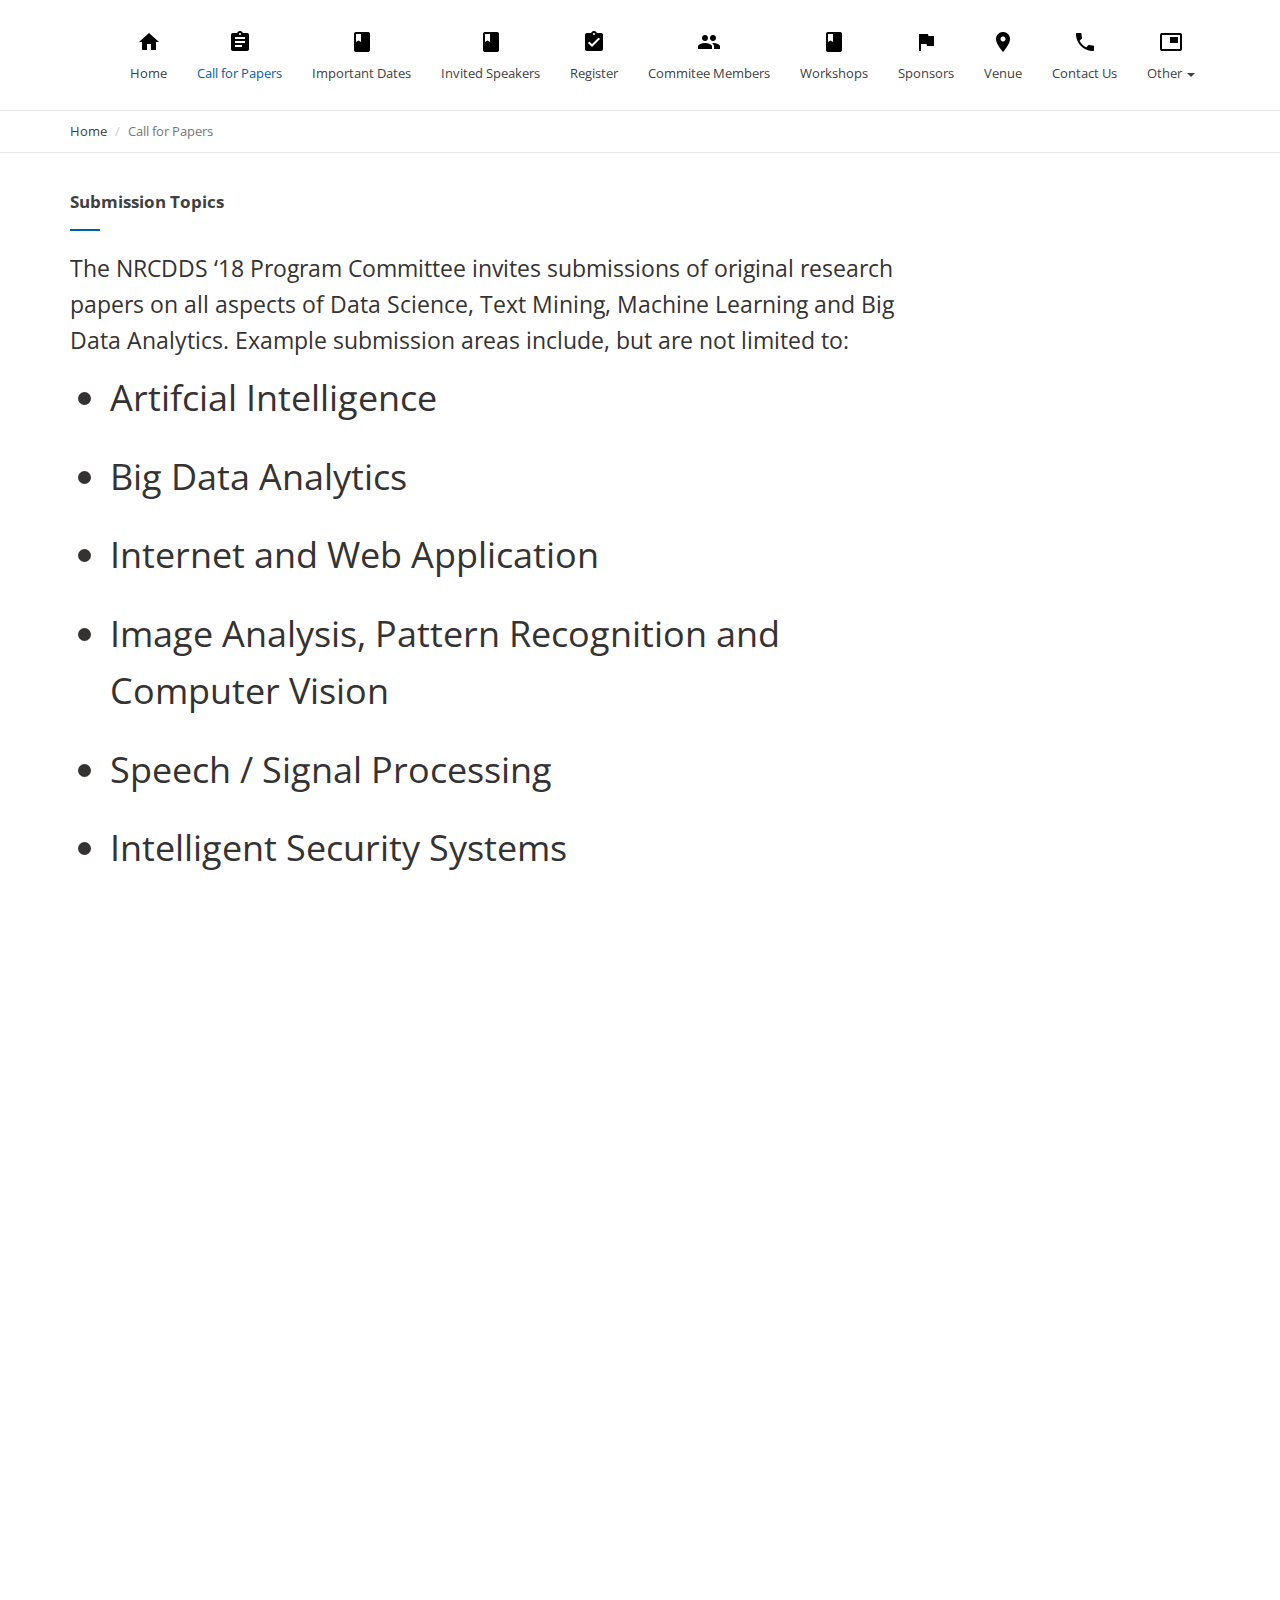
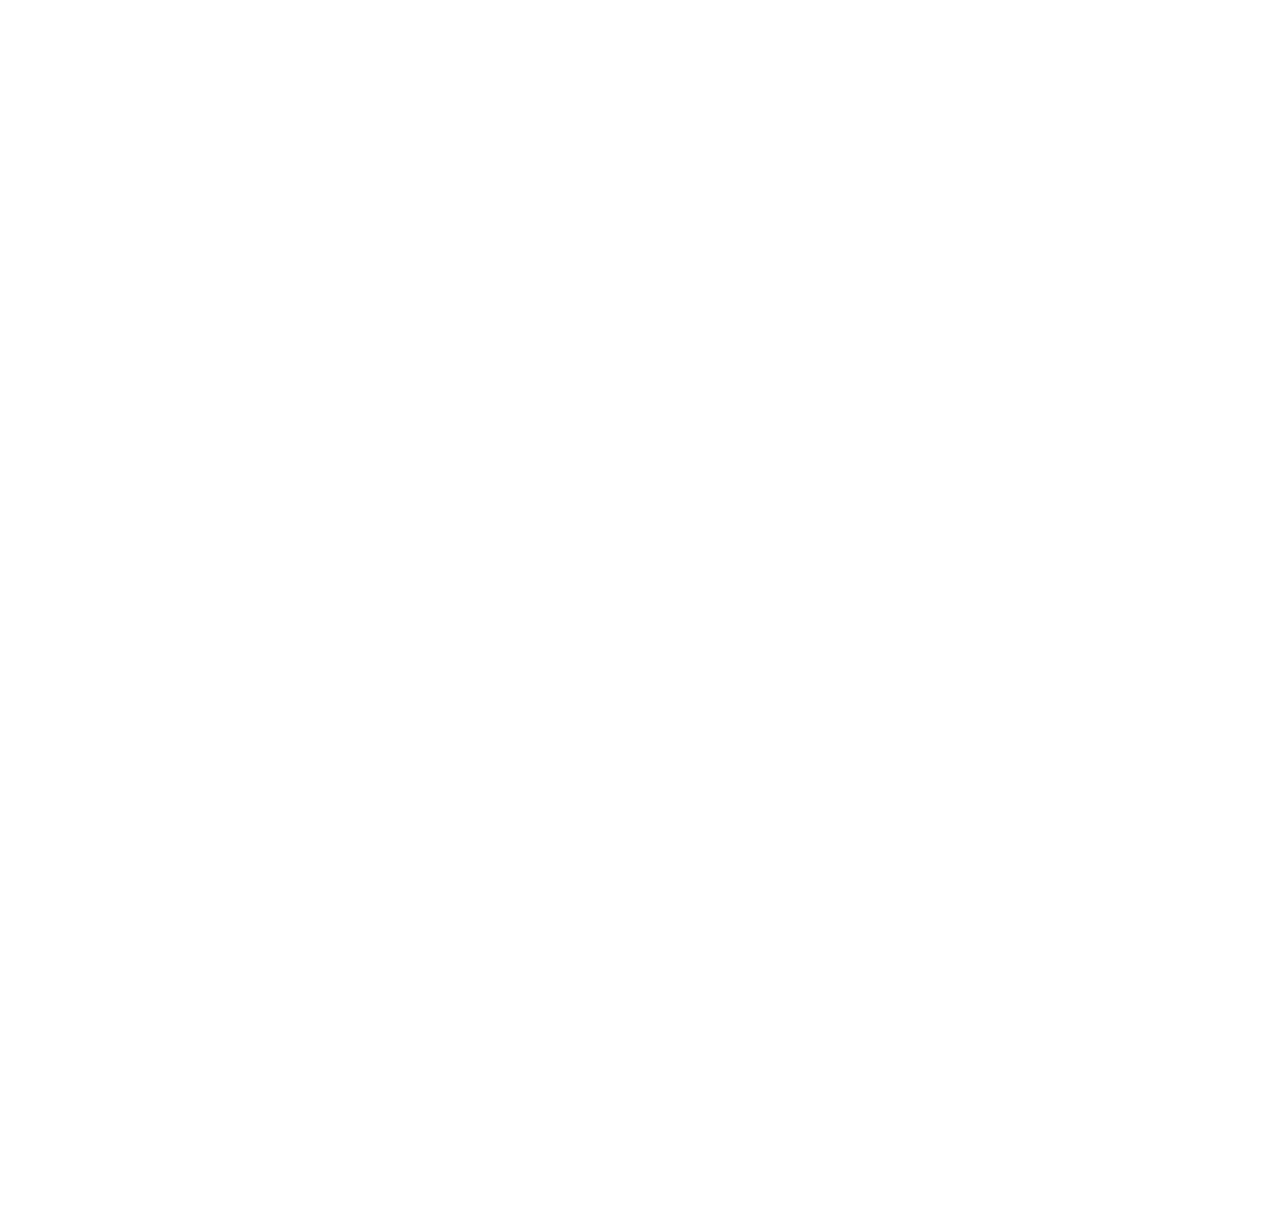
==== commit 0355b7a2: "Changed name according to domain" ====
--- a/cfp.html
+++ b/cfp.html
@@ -4,7 +4,7 @@
     <meta charset="utf-8">
     <meta http-equiv="X-UA-Compatible" content="IE=edge">
     <meta name="viewport" content="width=device-width, initial-scale=1">
-    <title>RCDDS Conference 2018</title>
+    <title>NRCDDS Conference 2018</title>
     <link href = "img/ncdds.png" rel="icon" type="image">
     <link href="https://fonts.googleapis.com/css?family=Open+Sans:400,600&amp;subset=latin-ext" rel="stylesheet">
     <link href="css/bootstrap.min.css" rel="stylesheet">
@@ -78,7 +78,7 @@
             <div class="row">
                 <section class="page col-sm-9">
                     <h2 class="page-title">Submission Topics</h2>
-                    <p style="color: #353232; font-size: 2.5vh">The RCDDS ‘18 Program Committee invites submissions of original research papers on all aspects of Data Science, Text Mining, Machine Learning and Big Data Analytics. Example submission areas include, but are not limited to:</p>
+                    <p style="color: #353232; font-size: 2.5vh">The NRCDDS ‘18 Program Committee invites submissions of original research papers on all aspects of Data Science, Text Mining, Machine Learning and Big Data Analytics. Example submission areas include, but are not limited to:</p>
                     <div class="entry">
                         <ul>
                             <li style="cursor: pointer; cursor: hand; font-size: 4vh; color: #353232;" data-toggle="collapse" data-target="#ai">Artifcial Intelligence</li>
@@ -224,11 +224,11 @@
                     <h4 class="page-title" style="color: #353232; font-weight: bold">Submission Procedure:</h4>
                     <p style="font-size: 2.2vh; color: #353232; text-align: justify; text-justify: inter-word;">Papers must be submitted online through EasyChair following the submission link:</p>
 
-                    <h5 class="page-title" style="color: red; font-weight: bold">Springer publishes RCDDS ‘18 Proceedings in Communications in Computer and Information Science (CCIS) series</h5>
+                    <h5 class="page-title" style="color: red; font-weight: bold">Springer publishes NRCDDS ‘18 Proceedings in Communications in Computer and Information Science (CCIS) series</h5>
                     <p style="font-size: 2.2vh; color: #353232; text-align: justify; text-justify: inter-word;">Authors should note that the papers should be of maximum 12 A4 pages (including figures and tables) and manuscripts must be prepared with LaTex2e. Author names and affiliations details should be removed during the manuscript preparation so as to enable the peer-review.</p>
 
                     <h6 class="page-title" style="color: #353232; font-weight: bold; font-size: 2.3vh;">DOUBLE-BLIND REVIEW:</h6>
-                    <p style="font-size: 2.2vh; color: #353232; text-align: justify; text-justify: inter-word;">RCDDS 2018 uses a double-blind review process for paper selection.</p>
+                    <p style="font-size: 2.2vh; color: #353232; text-align: justify; text-justify: inter-word;">NRCDDS 2018 uses a double-blind review process for paper selection.</p>
                     <ol style="color: #353232;">
                         <li>The authors and reviews will remain anonymous to each other.</li>
                         <li>Please prepare your paper in a way that preserves anonymity of the authors.</li>
@@ -249,7 +249,7 @@
 
                     <p style="font-size: 2.2vh; color: red; text-align: justify; text-justify: inter-word;"><strong>EXTRA PAGES: Strictly adhere to the format and the number of pages given above.</strong></p>
 
-                    <p style="font-size: 2.2vh; color: red; text-align: justify; text-justify: inter-word;"><strong>Multiple Submission Policy: Papers submitted to other conferences or journals must state this fact. If a paper will appear in another conference or journal, it must be withdrawn from RCDDS 2018</strong>.</p>
+                    <p style="font-size: 2.2vh; color: red; text-align: justify; text-justify: inter-word;"><strong>Multiple Submission Policy: Papers submitted to other conferences or journals must state this fact. If a paper will appear in another conference or journal, it must be withdrawn from NRCDDS 2018</strong>.</p>
 
                     <p style="font-size: 2.2vh; color: red; text-align: justify; text-justify: inter-word;"><strong>Author Registration Policy: In order for a paper to appear in the proceedings, at least one of the authors MUST register for the conference by the camera-ready copy deadline.</strong></p>
                 </section>
@@ -260,8 +260,8 @@
  <div class="container">
             <div class="row">
                 <div class="col-md-3 col-sm-6 col-xs-12 fbox">
-                    <h4>RCDDS 2018</h4>
-                    <p class="text">RCDDS 2018 aims to bring together researchers from industry, academic researchers, Business Delegates, scholars and graduate students to exchange and share their experiences, new ideas, and research results across aspects of Big-Data and Decision Sciences. </p>
+                    <h4>NRCDDS 2018</h4>
+                    <p class="text">NRCDDS 2018 aims to bring together researchers from industry, academic researchers, Business Delegates, scholars and graduate students to exchange and share their experiences, new ideas, and research results across aspects of Big-Data and Decision Sciences. </p>
                 </div>
                 <div class="col-md-3 col-sm-6 col-xs-12 fbox">
                     <h4>Sitemap</h4>
